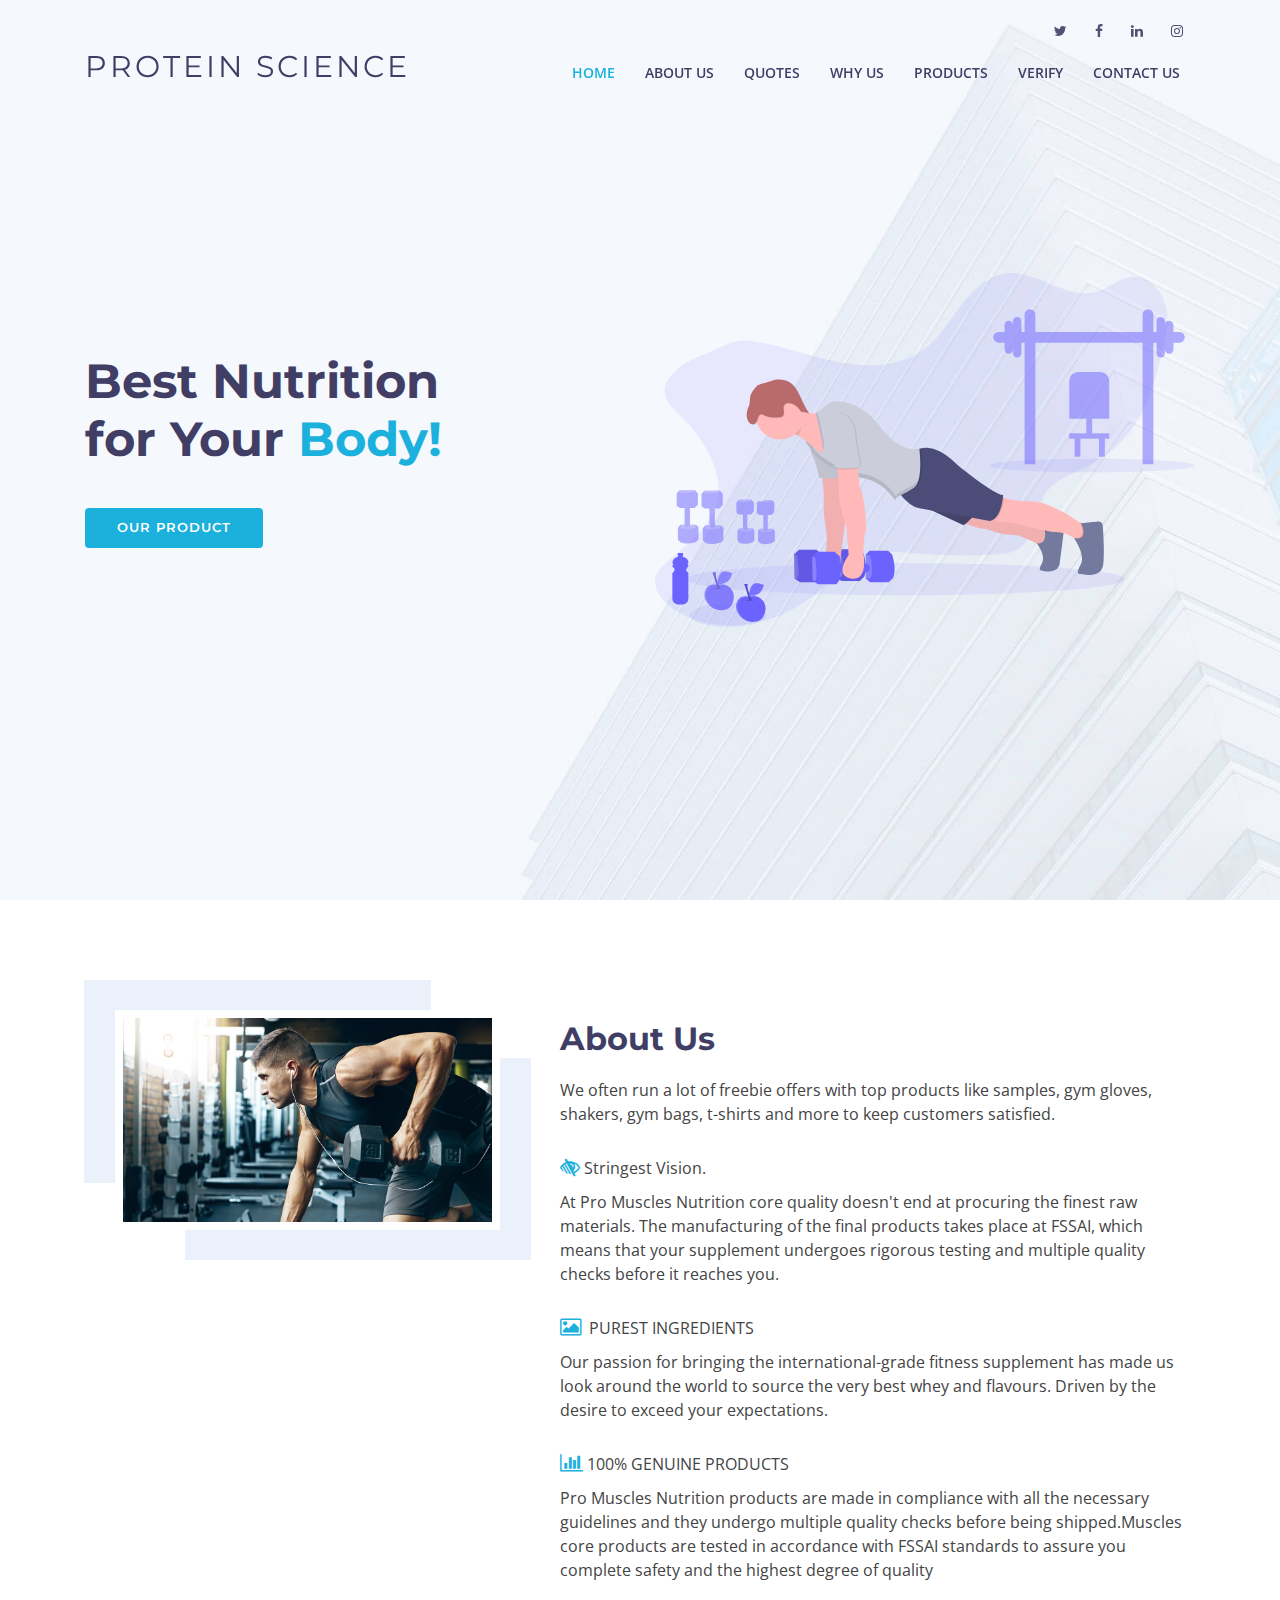
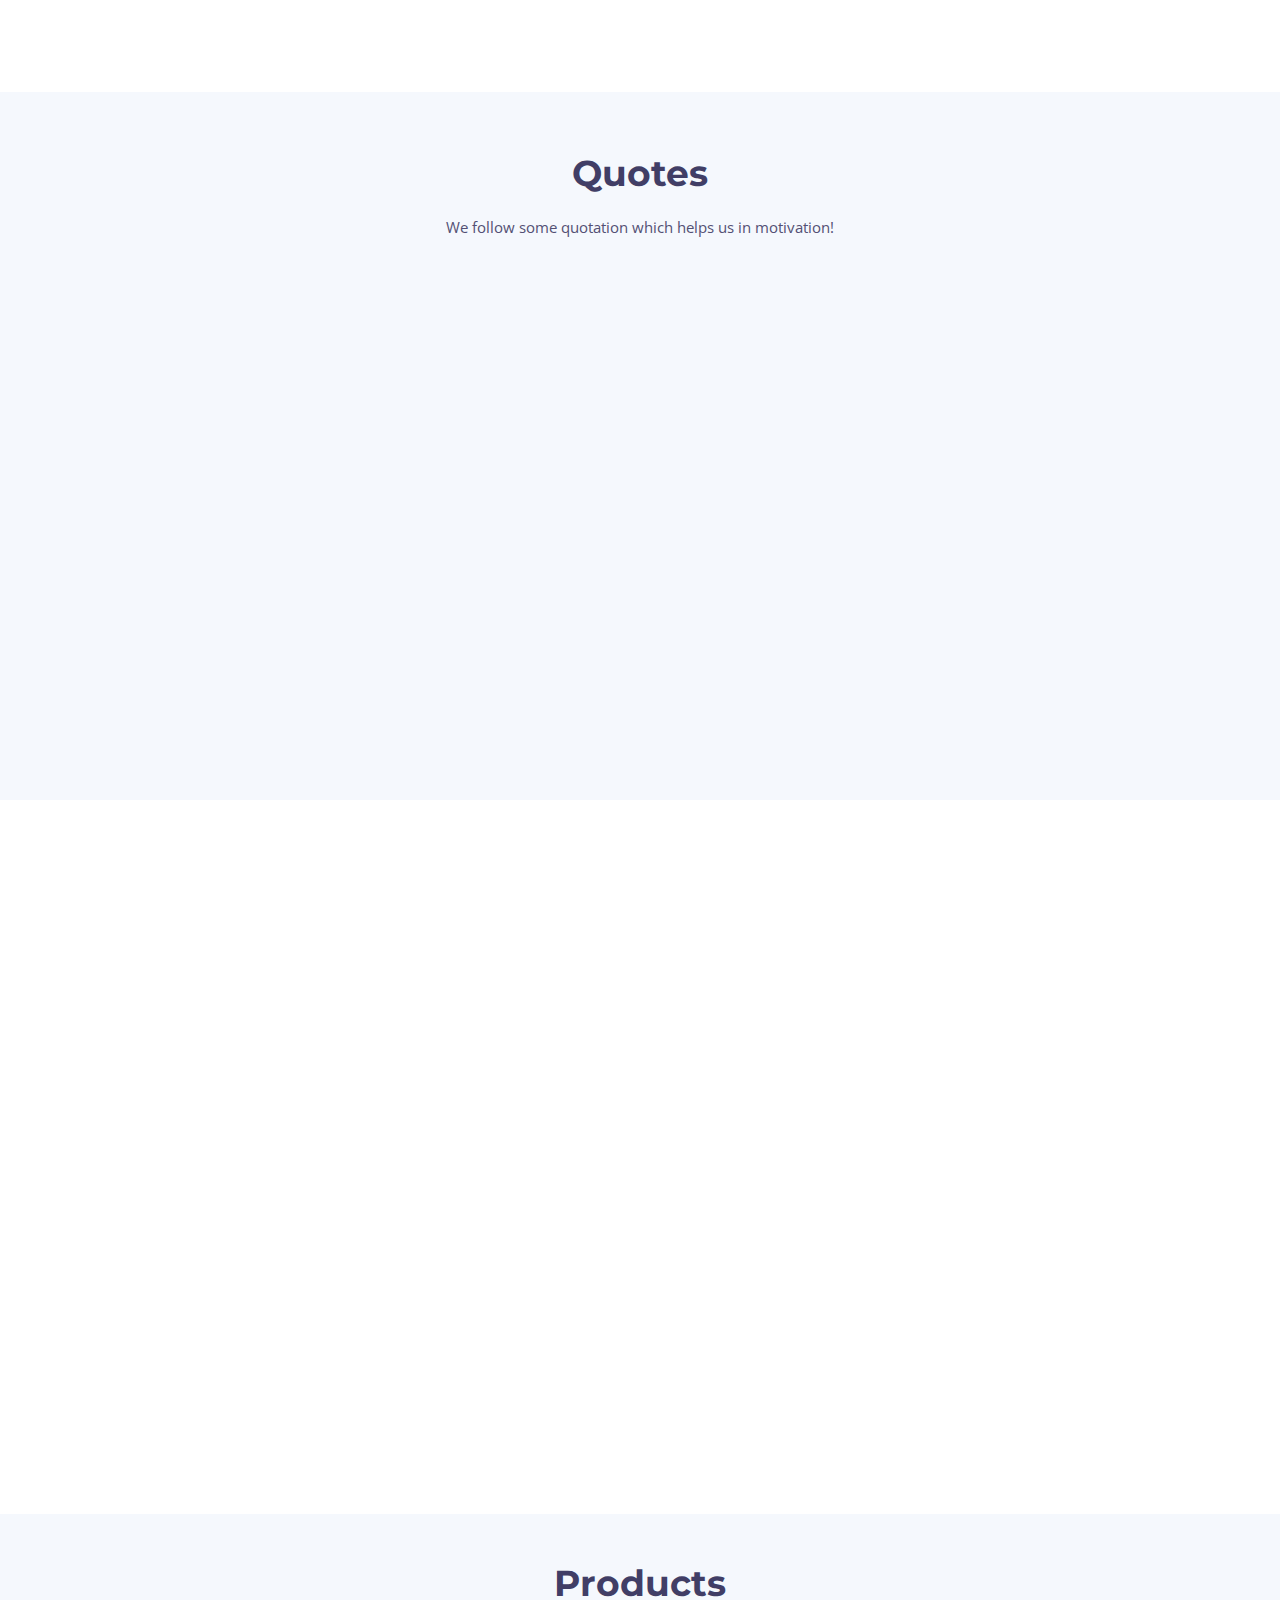
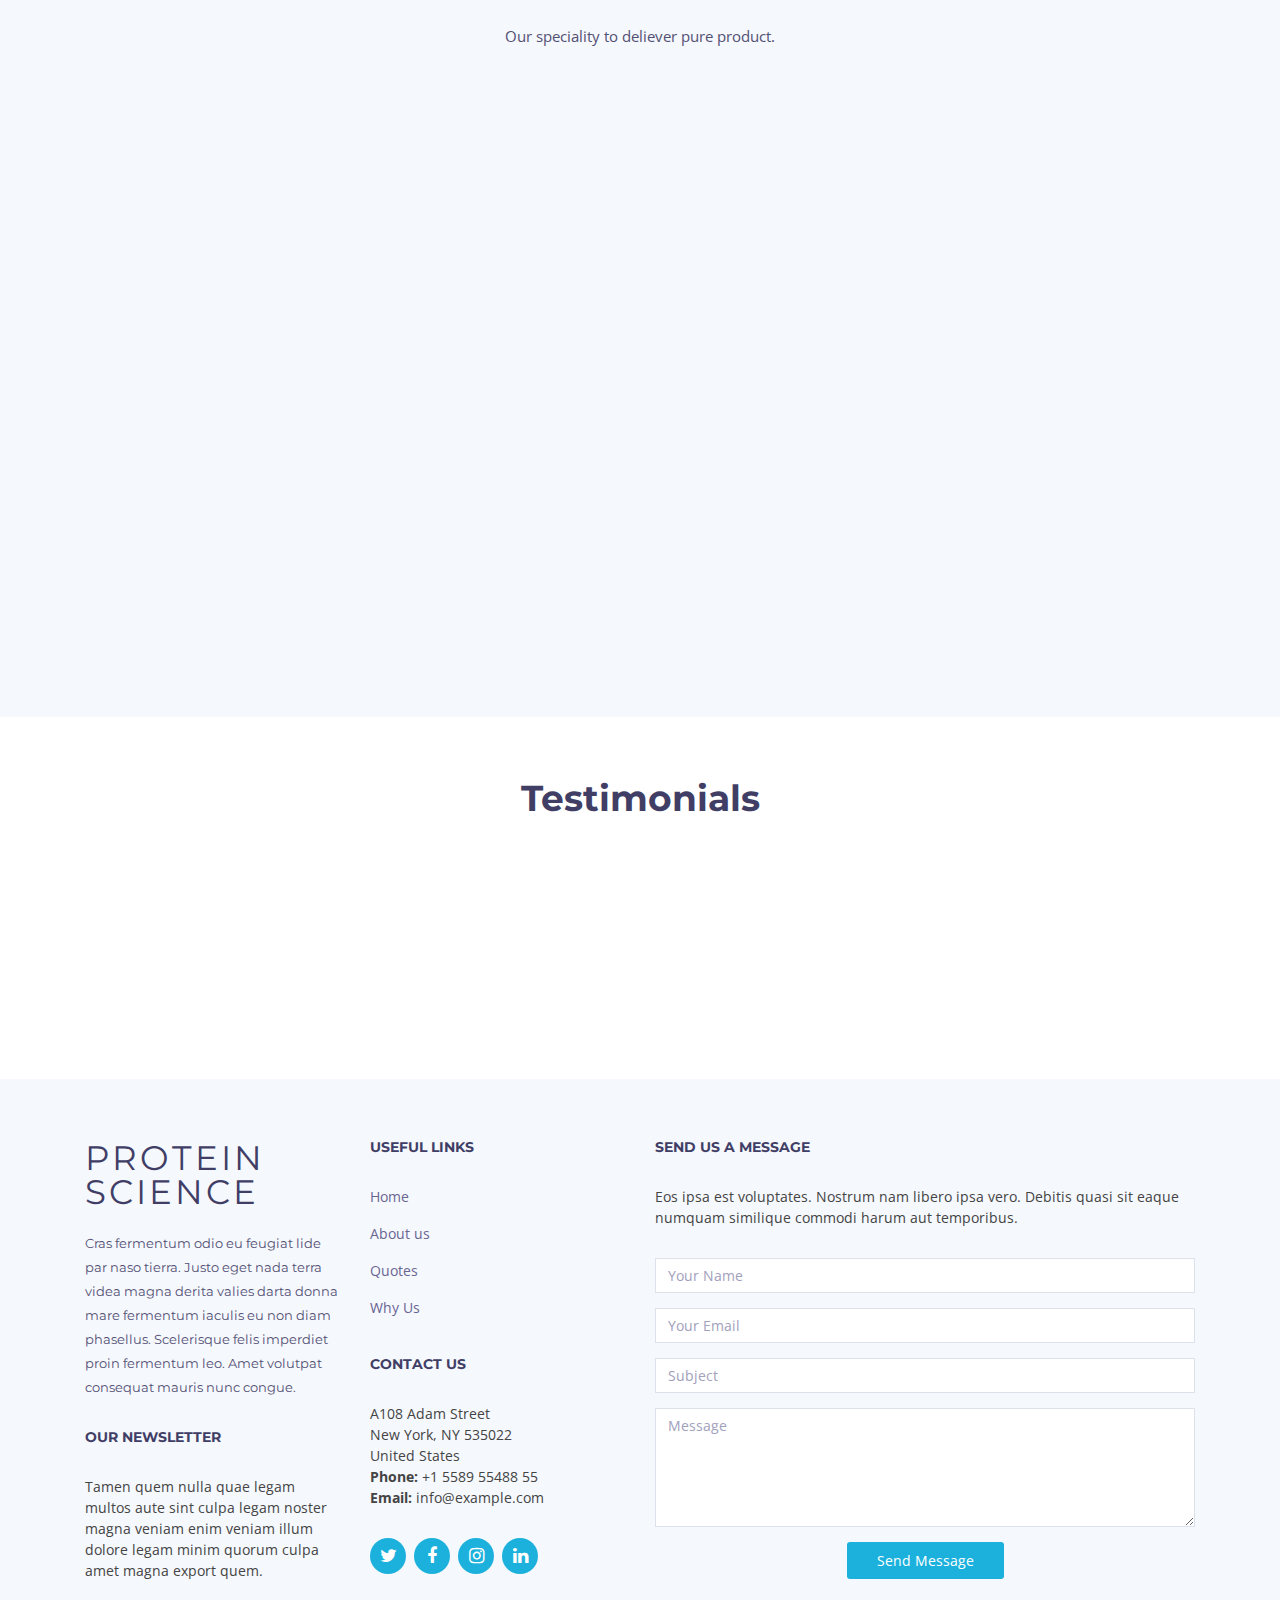
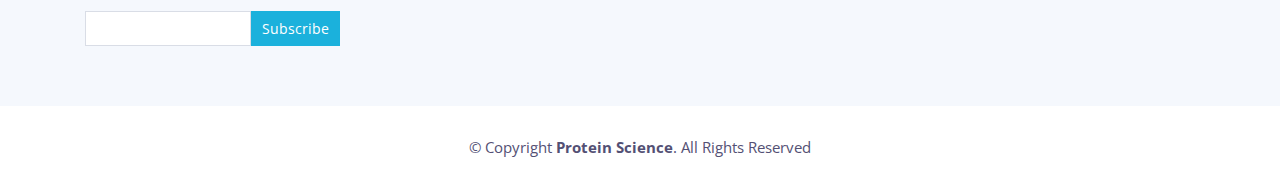
==== index.html @ a9985cfb "project ready" ====
<!DOCTYPE html>
<html lang="en">
<head>
  <meta charset="utf-8">
  <title>Protein Science</title>
  <meta content="width=device-width, initial-scale=1.0" name="viewport">
  <meta content="" name="keywords">
  <meta content="" name="description">

  <!-- Favicons -->
  <link href="img/favicon.png" rel="icon">
  <link href="img/apple-touch-icon.png" rel="apple-touch-icon">

  <!-- Google Fonts -->
  <link href="https://fonts.googleapis.com/css?family=Open+Sans:300,300i,400,400i,500,600,700,700i|Montserrat:300,400,500,600,700" rel="stylesheet">

  <!-- Bootstrap CSS File -->
  <link href="lib/bootstrap/css/bootstrap.min.css" rel="stylesheet">

  <!-- Libraries CSS Files -->
  <link href="lib/font-awesome/css/font-awesome.min.css" rel="stylesheet">
  <link href="lib/animate/animate.min.css" rel="stylesheet">
  <link href="lib/ionicons/css/ionicons.min.css" rel="stylesheet">
  <link href="lib/owlcarousel/assets/owl.carousel.min.css" rel="stylesheet">
  <link href="lib/lightbox/css/lightbox.min.css" rel="stylesheet">

  <!-- Main Stylesheet File -->
  <link href="css/style.css" rel="stylesheet">

  <!-- =======================================================
    Theme Name: Rapid
    Theme URL: https://bootstrapmade.com/rapid-multipurpose-bootstrap-business-template/
    Author: BootstrapMade.com
    License: https://bootstrapmade.com/license/
  ======================================================= -->
</head>

<body>
  <!--==========================
  Header
  ============================-->
  <header id="header">

    <div id="topbar">
      <div class="container">
        <div class="social-links">
          <a href="#" class="twitter"><i class="fa fa-twitter"></i></a>
          <a href="#" class="facebook"><i class="fa fa-facebook"></i></a>
          <a href="#" class="linkedin"><i class="fa fa-linkedin"></i></a>
          <a href="#" class="instagram"><i class="fa fa-instagram"></i></a>
        </div>
      </div>
    </div>

    <div class="container">

      <div class="logo float-left">
        <!-- Uncomment below if you prefer to use an image logo -->
        <h1 class="text-light"><a href="#intro" class="scrollto"><span>Protein Science</span></a></h1>
        <!-- <a href="#header" class="scrollto"><img src="img/logo.png" alt="" class="img-fluid"></a> -->
      </div>

      <nav class="main-nav float-right d-none d-lg-block">
        <ul>
          <li class="active"><a href="#intro">Home</a></li>
          <li><a href="#about">About Us</a></li>
          <li><a href="#services">Quotes</a></li>
		  <li><a href="#why-us">Why Us</a></li>
		  <li><a href="#products">Products</a></li>
		  <li><a href="/verify">Verify</a></li>
          <!-- <li><a href="#testimonials">Testimonials</a></li> -->
		  
     
          <li><a href="#footer">Contact Us</a></li>
        </ul>
      </nav><!-- .main-nav -->
      
    </div>
  </header><!-- #header -->

  <!--==========================
    Intro Section
  ============================-->
  <section id="intro" class="clearfix">
    <div class="container d-flex h-100">
      <div class="row justify-content-center align-self-center">
        <div class="col-md-6 intro-info order-md-first order-last">
          <h2>Best Nutrition<br>for Your <span>Body!</span></h2>
          <div>
            <a href="#about" class="btn-get-started scrollto">Our Product</a>
          </div>
        </div>
  
        <div class="col-md-6 intro-img order-md-last order-first">
          <img src="img/undraw_healthy_habit_bh5w.svg" alt="" class="img-fluid">
        </div>
      </div>

    </div>
  </section><!-- #intro -->

  <main id="main">

    <!--==========================
      About Us Section
    ============================-->
    <section id="about">

      <div class="container">
        <div class="row">

          <div class="col-lg-5 col-md-6">
            <div class="about-img">
              <img src="img/about-img.jpg" alt="">
            </div>
          </div>

          <div class="col-lg-7 col-md-6">
            <div class="about-content">
              <h2>About Us</h2>
              <!-- <h3>Odio sed id eos et laboriosam consequatur eos earum soluta.</h3> -->
              <p>We often run a lot of freebie offers with top products like samples, gym gloves, shakers, gym bags, t-shirts and more to keep customers satisfied.</p>
              
              <ul>
				<li><i class="fa fa-low-vision"></i>Stringest Vision.</li>
				<p>At Pro Muscles Nutrition core quality doesn't end at procuring the finest raw materials. The manufacturing of the final products takes place at FSSAI, which means that your supplement undergoes rigorous testing and multiple quality checks before it reaches you.</p>
				<li><i class="fa fa-photo"></i> PUREST INGREDIENTS</li>
				<p>Our passion for bringing the international-grade fitness supplement has made us look around the world to source the very best whey and flavours. Driven by the desire to exceed your expectations.</p>
				<li><i class="fa fa-bar-chart"></i>100% GENUINE PRODUCTS</li>
				<p>Pro Muscles Nutrition products are made in compliance with all the necessary guidelines and they undergo multiple quality checks before being shipped.Muscles core products are tested in accordance with FSSAI standards to assure you complete safety and the highest degree of quality</p>
              </ul>
            </div>
          </div>
        </div>
      </div>

    </section><!-- #about -->


    <!--==========================
      Services Section
    ============================-->
    <section id="services" class="section-bg">
      <div class="container">

        <header class="section-header">
          <h3>Quotes</h3>
          <p>We follow some quotation which helps us in motivation!</p>
        </header>

        <div class="row">

          <div class="col-md-6 col-lg-4 wow bounceInUp" data-wow-duration="1.4s">
            <div class="box">
              <div class="icon" style="background: #fceef3;"><i class="ion-ios-analytics-outline" style="color: #ff689b;"></i></div>
              <!-- <h4 class="title"><a href="">Lorem Ipsum</a></h4> -->
              <p class="description text-center" style="font-weight: bold;">YOU ONLY FAIL WHEN YOU STOP TRYING</p>
            </div>
          </div>
          <div class="col-md-6 col-lg-4 wow bounceInUp" data-wow-duration="1.4s">
            <div class="box">
              <div class="icon" style="background: #fff0da;"><i class="ion-ios-bookmarks-outline" style="color: #e98e06;"></i></div>
              <!-- <h4 class="title"><a href="">Dolor Sitema</a></h4> -->
              <p class="description text-center" style="font-weight: bold;">A CHAMPION IS SOMEONE WHO GETS UP WHEN THEY CANT</p>
            </div>
          </div>

          <div class="col-md-6 col-lg-4 wow bounceInUp" data-wow-delay="0.1s" data-wow-duration="1.4s">
            <div class="box">
              <div class="icon" style="background: #e6fdfc;"><i class="ion-ios-paper-outline" style="color: #3fcdc7;"></i></div>
              <!-- <h4 class="title"><a href="">Sed ut perspiciatis</a></h4> -->
              <p class="description text-center" style="font-weight: bold;">WHILE OTHERS GO HOME , YOU GO FOR HARDWORK</p>
            </div>
          </div>
          <div class="col-md-6 col-lg-4 wow bounceInUp" data-wow-delay="0.1s" data-wow-duration="1.4s">
            <div class="box">
              <div class="icon" style="background: #eafde7;"><i class="ion-ios-speedometer-outline" style="color:#41cf2e;"></i></div>
              <!-- <h4 class="title"><a href="">Magni Dolores</a></h4> -->
              <p class="description text-center" style="font-weight: bold;">WHAT HURTS TODAY MAKES YOU STRONGER TOMORROW</p>
            </div>
          </div>

          <div class="col-md-6 col-lg-4 wow bounceInUp" data-wow-delay="0.2s" data-wow-duration="1.4s">
            <div class="box">
              <div class="icon" style="background: #e1eeff;"><i class="ion-ios-world-outline" style="color: #2282ff;"></i></div>
              <!-- <h4 class="title"><a href="">Nemo Enim</a></h4> -->
              <p class="description text-center " style="font-weight: bold;">ONCE YOU SEE RESULTS . IT BECOMES AN ADDICTION</p>
            </div>
          </div>
          <div class="col-md-6 col-lg-4 wow bounceInUp" data-wow-delay="0.2s" data-wow-duration="1.4s">
            <div class="box">
              <div class="icon" style="background: #ecebff;"><i class="ion-ios-clock-outline" style="color: #8660fe;"></i></div>
              <!-- <h4 class="title"><a href="">Eiusmod Tempor</a></h4> -->
              <p class="description text-center" style="font-weight: bold;">RESPECT YOUR BODY IT’S THE ONLY ONE YOU GET</p>
            </div>
          </div>

        </div>

      </div>
    </section><!-- #services -->

    <!--==========================
      Why Us Section
    ============================-->
    <section id="why-us" class="wow fadeIn">
      <div class="container-fluid">
        
        <header class="section-header">
          <h3>Why choose us?</h3>
          <p>More than half of sports supplements sold in India are fake*. Such supplements dupe the consumer of his hard earned money and also pose a serious health threat. Since the counterfeits/fakes mostly look identical to the original pack, it is extremely difficult to tell them apart from the genuine supplement. </p>
        </header>

        <div class="row">

          <div class="col-lg-6">
            <div class="why-us-img">
              <img src="img/why-us.jpg" alt="" class="img-fluid">
            </div>
          </div>

          <div class="col-lg-6">
            <div class="why-us-content">
              

              <div class="features wow bounceInUp clearfix">
                <i class="fa fa-diamond" style="color: #f058dc;"></i>
                <h4>Build Muscles</h4>
                <p>If you are looking to build some serious muscle, whey protein and whey isolates are what you should choose.</p>
              </div>

              <div class="features wow bounceInUp clearfix">
                <i class="fa fa-object-group" style="color: #ffb774;"></i>
                <h4>Loose Weight</h4>
                <p>Try not to pick those that contain branched amino acids, as it is used more for bulking-up.</p>
              </div>
              
              <div class="features wow bounceInUp clearfix">
                <i class="fa fa-language" style="color: #589af1;"></i>
                <h4>Less Sugar</h4>
                <p>If you have diabetes or want to avoid sugar intake, the best protein supplement or powder for you would be one without added sugar.</p>
              </div>
              
            </div>

          </div>

        </div>

      </div>

 
    </section>

    <!--==========================
      Call To Action Section
    ============================-->
<!-- #call-to-action -->

    <!--==========================
      Features Section
    ============================-->
  <!-- #about -->

    <!--==========================
      Portfolio Section
    ============================-->
   
    <!--==========================
      Clients Section
    ============================-->
    <!-- #testimonials -->

    <!--==========================
      Team Section
    ============================-->
    <section id="products" class="section-bg py-5">
      <div class="container">
        <div class="section-header">
          <h3>Products</h3>
          <p>Our speciality to deliever pure product.</p>
        </div>

        <div class="row">

          <div class="col-lg-3 col-md-6 wow fadeInUp">
            <div class="member">
              <img src="img/2.jpg" class="img-fluid" alt="" style="height: 200px;">
              <div class="member-info">
                <div class="member-info-content">
                  <h4>Family White Blue</h4>
                  <span>Ultra Lean Gain</span>
                  
                </div>
              </div>
            </div>
          </div>

          <div class="col-lg-3 col-md-6 wow fadeInUp" data-wow-delay="0.1s">
			<div class="member">
				<img src="img/2.jpg" class="img-fluid" alt="" style="height: 200px;">
				<div class="member-info">
				  <div class="member-info-content">
					<h4>Family White Blue</h4>
					<span>Ultra Lean Gain</span>
					
				  </div>
				</div>
			  </div>
          </div>

          <div class="col-lg-3 col-md-6 wow fadeInUp" data-wow-delay="0.2s">
			<div class="member">
				<img src="img/2.jpg" class="img-fluid" alt="" style="height: 200px;">
				<div class="member-info">
				  <div class="member-info-content">
					<h4>Family White Blue</h4>
					<span>Ultra Lean Gain</span>
					
				  </div>
				</div>
			  </div>
          </div>

          <div class="col-lg-3 col-md-6 wow fadeInUp" data-wow-delay="0.3s">
			<div class="member">
				<img src="img/2.jpg" class="img-fluid" alt="" style="height: 200px;">
				<div class="member-info">
				  <div class="member-info-content">
					<h4>Family White Blue</h4>
					<span>Ultra Lean Gain</span>
					
				  </div>
				</div>
			  </div>
          </div>

		</div>
		
		<div class="row mt-3">

			<div class="col-lg-3 col-md-6 wow fadeInUp">
			  <div class="member">
				<img src="img/2.jpg" class="img-fluid" alt="" style="height: 200px;">
				<div class="member-info">
				  <div class="member-info-content">
					<h4>Family White Blue</h4>
					<span>Ultra Lean Gain</span>
					
				  </div>
				</div>
			  </div>
			</div>
  
			<div class="col-lg-3 col-md-6 wow fadeInUp" data-wow-delay="0.1s">
			  <div class="member">
				  <img src="img/2.jpg" class="img-fluid" alt="" style="height: 200px;">
				  <div class="member-info">
					<div class="member-info-content">
					  <h4>Family White Blue</h4>
					  <span>Ultra Lean Gain</span>
					  
					</div>
				  </div>
				</div>
			</div>
  
			<div class="col-lg-3 col-md-6 wow fadeInUp" data-wow-delay="0.2s">
			  <div class="member">
				  <img src="img/2.jpg" class="img-fluid" alt="" style="height: 200px;">
				  <div class="member-info">
					<div class="member-info-content">
					  <h4>Family White Blue</h4>
					  <span>Ultra Lean Gain</span>
					  
					</div>
				  </div>
				</div>
			</div>
  
			<div class="col-lg-3 col-md-6 wow fadeInUp" data-wow-delay="0.3s">
			  <div class="member">
				  <img src="img/2.jpg" class="img-fluid" alt="" style="height: 200px;">
				  <div class="member-info">
					<div class="member-info-content">
					  <h4>Family White Blue</h4>
					  <span>Ultra Lean Gain</span>
					  
					</div>
				  </div>
				</div>
			</div>
  
		  </div>

      </div>
	</section><!-- #team -->
	


	<section id="testimonials">
		<div class="container">
  
		  <header class="section-header">
			<h3>Testimonials</h3>
		  </header>
  
		  <div class="row justify-content-center">
			<div class="col-lg-8">
  
			  <div class="owl-carousel testimonials-carousel wow fadeInUp">
	  
				<div class="testimonial-item">
				  <img src="img/download.jpeg" class="testimonial-img" alt="">
				  <h3>Vinay Kumar</h3>
				  <!-- <h4>Ceo &amp; Founder</h4> -->
				  <p>
					
					  Thank You! Pro Muscle Nutrition has really helped me. I will refer everyone I know.
				  
				  </p>
				</div>
	  
				<div class="testimonial-item">
				  <img src="img/download.jpeg" class="testimonial-img" alt="">
				  <h3>Anuj Chauhan</h3>
				  <!-- <h4>Designer</h4> -->
				  <p>
					
					  "The product was excellent. Needless to say we are extremely satisfied with the results. Best. Product. Ever!"
				  
				  </p>
				</div>
	  
				<div class="testimonial-item">
				  <img src="img/download.jpeg" class="testimonial-img" alt="">
				  <h3>Deepak Pathak</h3>
				  <!-- <h4>Store Owner</h4> -->
				  <p>
					
					  "I am so pleased with this product. Pro Muscle Nutrition should be nominated for product of the year. Pro Muscle Nutrition did exactly what you said it does."
				  
				  </p>
				</div>
	  
				<div class="testimonial-item">
				  <img src="img/download.jpeg" class="testimonial-img" alt="">
				  <h3>Faizal</h3>
				  <!-- <h4>Freelancer</h4> -->
				  <p>
					
					  Thank You! Pro Muscle Nutrition has really helped me. I will refer everyone I know.
				  
				  </p>
				</div>
  
			  </div>
  
			</div>
		  </div>
  
  
		</div>
	  </section>

    <!--==========================
      Clients Section
    ============================-->
    <!-- <section id="clients" class="wow fadeInUp">
      <div class="container">

        <header class="section-header">
          <h3>Our Clients</h3>
        </header>

        <div class="owl-carousel clients-carousel">
          <img src="img/clients/client-1.png" alt="">
          <img src="img/clients/client-2.png" alt="">
          <img src="img/clients/client-3.png" alt="">
          <img src="img/clients/client-4.png" alt="">
          <img src="img/clients/client-5.png" alt="">
          <img src="img/clients/client-6.png" alt="">
          <img src="img/clients/client-7.png" alt="">
          <img src="img/clients/client-8.png" alt="">
        </div>

      </div>
    </section> -->


    <!--==========================
      Pricing Section
    ============================-->
  
    <!--==========================
      Frequently Asked Questions Section
    ============================-->
    <!-- <section id="faq">
      <div class="container">
        <header class="section-header">
          <h3>Frequently Asked Questions</h3>
          <p>Sed ut perspiciatis unde omnis iste natus error sit voluptatem accusantium doloremque</p>
        </header>

        <ul id="faq-list" class="wow fadeInUp">
          <li>
            <a data-toggle="collapse" class="collapsed" href="#faq1">Non consectetur a erat nam at lectus urna duis? <i class="ion-android-remove"></i></a>
            <div id="faq1" class="collapse" data-parent="#faq-list">
              <p>
                Feugiat pretium nibh ipsum consequat. Tempus iaculis urna id volutpat lacus laoreet non curabitur gravida. Venenatis lectus magna fringilla urna porttitor rhoncus dolor purus non.
              </p>
            </div>
          </li>

          <li>
            <a data-toggle="collapse" href="#faq2" class="collapsed">Feugiat scelerisque varius morbi enim nunc faucibus a pellentesque? <i class="ion-android-remove"></i></a>
            <div id="faq2" class="collapse" data-parent="#faq-list">
              <p>
                Dolor sit amet consectetur adipiscing elit pellentesque habitant morbi. Id interdum velit laoreet id donec ultrices. Fringilla phasellus faucibus scelerisque eleifend donec pretium. Est pellentesque elit ullamcorper dignissim. Mauris ultrices eros in cursus turpis massa tincidunt dui.
              </p>
            </div>
          </li>

          <li>
            <a data-toggle="collapse" href="#faq3" class="collapsed">Dolor sit amet consectetur adipiscing elit pellentesque habitant morbi? <i class="ion-android-remove"></i></a>
            <div id="faq3" class="collapse" data-parent="#faq-list">
              <p>
                Eleifend mi in nulla posuere sollicitudin aliquam ultrices sagittis orci. Faucibus pulvinar elementum integer enim. Sem nulla pharetra diam sit amet nisl suscipit. Rutrum tellus pellentesque eu tincidunt. Lectus urna duis convallis convallis tellus. Urna molestie at elementum eu facilisis sed odio morbi quis
              </p>
            </div>
          </li>

          <li>
            <a data-toggle="collapse" href="#faq4" class="collapsed">Ac odio tempor orci dapibus. Aliquam eleifend mi in nulla? <i class="ion-android-remove"></i></a>
            <div id="faq4" class="collapse" data-parent="#faq-list">
              <p>
                Dolor sit amet consectetur adipiscing elit pellentesque habitant morbi. Id interdum velit laoreet id donec ultrices. Fringilla phasellus faucibus scelerisque eleifend donec pretium. Est pellentesque elit ullamcorper dignissim. Mauris ultrices eros in cursus turpis massa tincidunt dui.
              </p>
            </div>
          </li>

          <li>
            <a data-toggle="collapse" href="#faq5" class="collapsed">Tempus quam pellentesque nec nam aliquam sem et tortor consequat? <i class="ion-android-remove"></i></a>
            <div id="faq5" class="collapse" data-parent="#faq-list">
              <p>
                Molestie a iaculis at erat pellentesque adipiscing commodo. Dignissim suspendisse in est ante in. Nunc vel risus commodo viverra maecenas accumsan. Sit amet nisl suscipit adipiscing bibendum est. Purus gravida quis blandit turpis cursus in
              </p>
            </div>
          </li>

          <li>
            <a data-toggle="collapse" href="#faq6" class="collapsed">Tortor vitae purus faucibus ornare. Varius vel pharetra vel turpis nunc eget lorem dolor? <i class="ion-android-remove"></i></a>
            <div id="faq6" class="collapse" data-parent="#faq-list">
              <p>
                Laoreet sit amet cursus sit amet dictum sit amet justo. Mauris vitae ultricies leo integer malesuada nunc vel. Tincidunt eget nullam non nisi est sit amet. Turpis nunc eget lorem dolor sed. Ut venenatis tellus in metus vulputate eu scelerisque. Pellentesque diam volutpat commodo sed egestas egestas fringilla phasellus faucibus. Nibh tellus molestie nunc non blandit massa enim nec.
              </p>
            </div>
          </li>

        </ul>

      </div>
    </section> -->

  </main>

  <!--==========================
    Footer
  ============================-->
  <footer id="footer" class="section-bg">
    <div class="footer-top">
      <div class="container">

        <div class="row">

          <div class="col-lg-6">

            <div class="row">

                <div class="col-sm-6">

                  <div class="footer-info">
                    <h3>Protein Science</h3>
                    <p>Cras fermentum odio eu feugiat lide par naso tierra. Justo eget nada terra videa magna derita valies darta donna mare fermentum iaculis eu non diam phasellus. Scelerisque felis imperdiet proin fermentum leo. Amet volutpat consequat mauris nunc congue.</p>
                  </div>

                  <div class="footer-newsletter">
                    <h4>Our Newsletter</h4>
                    <p>Tamen quem nulla quae legam multos aute sint culpa legam noster magna veniam enim veniam illum dolore legam minim quorum culpa amet magna export quem.</p>
                    <form action="" method="post">
                      <input type="email" name="email"><input type="submit"  value="Subscribe">
                    </form>
                  </div>

                </div>

                <div class="col-sm-6">
                  <div class="footer-links">
                    <h4>Useful Links</h4>
                    <ul>
                      <li><a href="#intro">Home</a></li>
                      <li><a href="#about">About us</a></li>
                      <li><a href="#quotes">Quotes</a></li>
                      <li><a href="#why-us">Why Us</a></li>
                      <!-- <li><a href="#">Privacy policy</a></li> -->
                    </ul>
                  </div>

                  <div class="footer-links">
                    <h4>Contact Us</h4>
                    <p>
                      A108 Adam Street <br>
                      New York, NY 535022<br>
                      United States <br>
                      <strong>Phone:</strong> +1 5589 55488 55<br>
                      <strong>Email:</strong> info@example.com<br>
                    </p>
                  </div>

                  <div class="social-links">
                    <a href="#" class="twitter"><i class="fa fa-twitter"></i></a>
                    <a href="#" class="facebook"><i class="fa fa-facebook"></i></a>
                    <a href="#" class="instagram"><i class="fa fa-instagram"></i></a>
                    <a href="#" class="linkedin"><i class="fa fa-linkedin"></i></a>
                  </div>

                </div>

            </div>

          </div>

          <div class="col-lg-6">

            <div class="form">
              
              <h4>Send us a message</h4>
              <p>Eos ipsa est voluptates. Nostrum nam libero ipsa vero. Debitis quasi sit eaque numquam similique commodi harum aut temporibus.</p>
              <form action="" method="post" role="form" class="contactForm">
                <div class="form-group">
                  <input type="text" name="name" class="form-control" id="name" placeholder="Your Name" data-rule="minlen:4" data-msg="Please enter at least 4 chars" />
                  <div class="validation"></div>
                </div>
                <div class="form-group">
                  <input type="email" class="form-control" name="email" id="email" placeholder="Your Email" data-rule="email" data-msg="Please enter a valid email" />
                  <div class="validation"></div>
                </div>
                <div class="form-group">
                  <input type="text" class="form-control" name="subject" id="subject" placeholder="Subject" data-rule="minlen:4" data-msg="Please enter at least 8 chars of subject" />
                  <div class="validation"></div>
                </div>
                <div class="form-group">
                  <textarea class="form-control" name="message" rows="5" data-rule="required" data-msg="Please write something for us" placeholder="Message"></textarea>
                  <div class="validation"></div>
                </div>

                <div id="sendmessage">Your message has been sent. Thank you!</div>
                <div id="errormessage"></div>

                <div class="text-center"><button type="submit" title="Send Message">Send Message</button></div>
              </form>
            </div>

          </div>

          

        </div>

      </div>
    </div>

    <div class="container">
      <div class="copyright">
        &copy; Copyright <strong>Protein Science</strong>. All Rights Reserved
      </div>
      <div class="credits">
        <!--
          All the links in the footer should remain intact.
          You can delete the links only if you purchased the pro version.
          Licensing information: https://bootstrapmade.com/license/
          Purchase the pro version with working PHP/AJAX contact form: https://bootstrapmade.com/buy/?theme=Rapid
        -->
        <!-- Designed by <a href="https://bootstrapmade.com/">BootstrapMade</a> -->
      </div>
    </div>
  </footer><!-- #footer -->

  <a href="#" class="back-to-top"><i class="fa fa-chevron-up"></i></a>
  <!-- Uncomment below i you want to use a preloader -->
  <!-- <div id="preloader"></div> -->

  <!-- JavaScript Libraries -->
  <script src="lib/jquery/jquery.min.js"></script>
  <script src="lib/jquery/jquery-migrate.min.js"></script>
  <script src="lib/bootstrap/js/bootstrap.bundle.min.js"></script>
  <script src="lib/easing/easing.min.js"></script>
  <script src="lib/mobile-nav/mobile-nav.js"></script>
  <script src="lib/wow/wow.min.js"></script>
  <script src="lib/waypoints/waypoints.min.js"></script>
  <script src="lib/counterup/counterup.min.js"></script>
  <script src="lib/owlcarousel/owl.carousel.min.js"></script>
  <script src="lib/isotope/isotope.pkgd.min.js"></script>
  <script src="lib/lightbox/js/lightbox.min.js"></script>
  <!-- Contact Form JavaScript File -->
  <script src="contactform/contactform.js"></script>

  <!-- Template Main Javascript File -->
  <script src="js/main.js"></script>

</body>
</html>
---- css/style.css ----
/*
  Theme Name: Rapid
  Theme URL: https://bootstrapmade.com/rapid-multipurpose-bootstrap-business-template/
  Author: BootstrapMade.com
  License: https://bootstrapmade.com/license/
*/

/*--------------------------------------------------------------
# General
--------------------------------------------------------------*/

body {
  background: #fff;
  color: #444;
  font-family: "Open Sans", sans-serif;
}

a {
  color: #1bb1dc;
  transition: 0.5s;
}

a:hover,
a:active,
a:focus {
  color: #0a98c0;
  outline: none;
  text-decoration: none;
}

p {
  padding: 0;
  margin: 0 0 30px 0;
}

h1,
h2,
h3,
h4,
h5,
h6 {
  font-family: "Montserrat", sans-serif;
  font-weight: 400;
  margin: 0 0 20px 0;
  padding: 0;
}

/* Back to top button */

.back-to-top {
  position: fixed;
  display: none;
  background: #1bb1dc;
  color: #fff;
  width: 44px;
  height: 44px;
  text-align: center;
  line-height: 1;
  font-size: 16px;
  border-radius: 50%;
  right: 15px;
  bottom: 15px;
  transition: background 0.5s;
  z-index: 11;
}

.back-to-top i {
  padding-top: 12px;
  color: #fff;
}

/* Prelaoder */

#preloader {
  position: fixed;
  top: 0;
  left: 0;
  right: 0;
  bottom: 0;
  z-index: 9999;
  overflow: hidden;
  background: #fff;
}

#preloader:before {
  content: "";
  position: fixed;
  top: calc(50% - 30px);
  left: calc(50% - 30px);
  border: 6px solid #f2f2f2;
  border-top: 6px solid #1bb1dc;
  border-radius: 50%;
  width: 60px;
  height: 60px;
  -webkit-animation: animate-preloader 1s linear infinite;
  animation: animate-preloader 1s linear infinite;
}

@-webkit-keyframes animate-preloader {
  0% {
    -webkit-transform: rotate(0deg);
    transform: rotate(0deg);
  }

  100% {
    -webkit-transform: rotate(360deg);
    transform: rotate(360deg);
  }
}

@keyframes animate-preloader {
  0% {
    -webkit-transform: rotate(0deg);
    transform: rotate(0deg);
  }

  100% {
    -webkit-transform: rotate(360deg);
    transform: rotate(360deg);
  }
}

/*--------------------------------------------------------------
# Top Bar
--------------------------------------------------------------*/

#topbar {
  padding: 0 0 10px 0;
  font-size: 14px;
  transition: all 0.5s;
}

#topbar .social-links {
  text-align: right;
}

#topbar .social-links a {
  color: #535074;
  padding: 4px 12px;
  display: inline-block;
  line-height: 1px;
}

#topbar .social-links a:hover {
  color: #1bb1dc;
}

#topbar .social-links a:first-child {
  border-left: 0;
}

/*--------------------------------------------------------------
# Header
--------------------------------------------------------------*/

#header {
  height: 110px;
  transition: all 0.5s;
  z-index: 997;
  transition: all 0.5s;
  padding: 20px 0;
  position: fixed;
  left: 0;
  top: 0;
  right: 0;
  transition: all 0.5s;
  z-index: 997;
}

#header.header-scrolled,
#header.header-pages {
  height: 70px;
  padding: 15px 0;
  background-color: #fff;
  box-shadow: 0px 0px 30px rgba(127, 137, 161, 0.3);
}

#header.header-scrolled #topbar,
#header.header-pages #topbar {
  display: none;
}

#header .logo h1 {
  font-size: 30px;
  margin: 0;
  padding: 0;
  line-height: 1;
  font-weight: 400;
  letter-spacing: 3px;
  text-transform: uppercase;
}

#header .logo h1 a,
#header .logo h1 a:hover {
  color: #413e66;
  text-decoration: none;
}

#header .logo img {
  padding: 0;
  margin: 7px 0;
  max-height: 26px;
}

.main-pages {
  margin-top: 60px;
}

/*--------------------------------------------------------------
# Intro Section
--------------------------------------------------------------*/

#intro {
  width: 100%;
  height: 100vh;
  position: relative;
  background: #f5f8fd url("../img/intro-bg.jpg") center top no-repeat;
  background-size: cover;
}

#intro .intro-info h2 {
  color: #413e66;
  margin-bottom: 40px;
  font-size: 48px;
  font-weight: 700;
}

#intro .intro-info h2 span {
  color: #1bb1dc;
}

#intro .intro-info .btn-get-started,
#intro .intro-info .btn-services {
  font-family: "Montserrat", sans-serif;
  font-size: 13px;
  font-weight: 600;
  text-transform: uppercase;
  letter-spacing: 1px;
  display: inline-block;
  padding: 10px 32px;
  border-radius: 4px;
  transition: 0.5s;
  color: #fff;
  background: #1bb1dc;
  color: #fff;
}

#intro .intro-info .btn-get-started:hover,
#intro .intro-info .btn-services:hover {
  background: #0a98c0;
}

/*--------------------------------------------------------------
# Navigation Menu
--------------------------------------------------------------*/

/* Desktop Navigation */

.main-nav {
  /* Drop Down */
  /* Deep Drop Down */
}

.main-nav,
.main-nav * {
  margin: 0;
  padding: 0;
  list-style: none;
}

.main-nav > ul > li {
  position: relative;
  white-space: nowrap;
  float: left;
}

.main-nav a {
  display: block;
  position: relative;
  color: #413e66;
  padding: 10px 15px;
  transition: 0.3s;
  font-size: 14px;
  font-family: "Open Sans", sans-serif;
  text-transform: uppercase;
  font-weight: 600;
}

.main-nav a:hover,
.main-nav .active > a,
.main-nav li:hover > a {
  color: #1bb1dc;
  text-decoration: none;
}

.main-nav .drop-down ul {
  display: block;
  position: absolute;
  left: 0;
  top: calc(100% - 30px);
  z-index: 99;
  opacity: 0;
  visibility: hidden;
  padding: 10px 0;
  background: #fff;
  box-shadow: 0px 0px 30px rgba(127, 137, 161, 0.25);
  transition: ease all 0.3s;
}

.main-nav .drop-down:hover > ul {
  opacity: 1;
  top: 100%;
  visibility: visible;
}

.main-nav .drop-down li {
  min-width: 180px;
  position: relative;
}

.main-nav .drop-down ul a {
  padding: 10px 20px;
  font-size: 14px;
  font-weight: 500;
  text-transform: none;
  color: #065e77;
}

.main-nav .drop-down ul a:hover,
.main-nav .drop-down ul .active > a,
.main-nav .drop-down ul li:hover > a {
  color: #1bb1dc;
}

.main-nav .drop-down > a:after {
  content: "\f107";
  font-family: FontAwesome;
  padding-left: 10px;
}

.main-nav .drop-down .drop-down ul {
  top: 0;
  left: calc(100% - 30px);
}

.main-nav .drop-down .drop-down:hover > ul {
  opacity: 1;
  top: 0;
  left: 100%;
}

.main-nav .drop-down .drop-down > a {
  padding-right: 35px;
}

.main-nav .drop-down .drop-down > a:after {
  content: "\f105";
  position: absolute;
  right: 15px;
}

/* Mobile Navigation */

.mobile-nav {
  position: fixed;
  top: 0;
  bottom: 0;
  z-index: 9999;
  overflow-y: auto;
  left: -260px;
  width: 260px;
  padding-top: 18px;
  background: rgba(40, 38, 70, 0.8);
  transition: 0.4s;
}

.mobile-nav * {
  margin: 0;
  padding: 0;
  list-style: none;
}

.mobile-nav a {
  display: block;
  position: relative;
  color: #fff;
  padding: 10px 20px;
  font-weight: 500;
}

.mobile-nav a:hover,
.mobile-nav .active > a,
.mobile-nav li:hover > a {
  color: #8dc2fa;
  text-decoration: none;
}

.mobile-nav .drop-down > a:after {
  content: "\f078";
  font-family: FontAwesome;
  padding-left: 10px;
  position: absolute;
  right: 15px;
}

.mobile-nav .active.drop-down > a:after {
  content: "\f077";
}

.mobile-nav .drop-down > a {
  padding-right: 35px;
}

.mobile-nav .drop-down ul {
  display: none;
  overflow: hidden;
}

.mobile-nav .drop-down li {
  padding-left: 20px;
}

.mobile-nav-toggle {
  position: fixed;
  right: 0;
  top: 0;
  z-index: 9998;
  border: 0;
  background: none;
  font-size: 24px;
  transition: all 0.4s;
  outline: none !important;
  line-height: 1;
  cursor: pointer;
  text-align: right;
}

.mobile-nav-toggle i {
  margin: 18px 18px 0 0;
  color: #065e77;
}

.mobile-nav-overly {
  width: 100%;
  height: 100%;
  z-index: 9997;
  top: 0;
  left: 0;
  position: fixed;
  background: rgba(40, 38, 70, 0.8);
  overflow: hidden;
  display: none;
}

.mobile-nav-active {
  overflow: hidden;
}

.mobile-nav-active .mobile-nav {
  left: 0;
}

.mobile-nav-active .mobile-nav-toggle i {
  color: #fff;
}

/*--------------------------------------------------------------
# Sections
--------------------------------------------------------------*/

/* Sections Header
--------------------------------*/

.section-header h3 {
  font-size: 36px;
  color: #413e66;
  text-align: center;
  font-weight: 700;
  position: relative;
  font-family: "Montserrat", sans-serif;
}

.section-header p {
  text-align: center;
  margin: auto;
  font-size: 15px;
  padding-bottom: 60px;
  color: #535074;
  width: 50%;
}

/* Section with background
--------------------------------*/

.section-bg {
  background: #f5f8fd;
}

/* About Us Section
--------------------------------*/

#about {
  padding: 80px 0;
}

#about .about-content {
  padding-top: 40px;
}

#about .about-content h2 {
  color: #413e66;
  font-family: "Montserrat", sans-serif;
  font-weight: 700;
}

#about .about-content h3 {
  color: #696592;
  font-weight: 400;
  font-size: 22px;
  font-style: italic;
}

#about .about-content ul {
  list-style: none;
  padding: 0;
}

#about .about-content ul li {
  padding-bottom: 10px;
}

#about .about-content ul li i {
  font-size: 20px;
  padding-right: 4px;
  color: #1bb1dc;
}

#about .about-img {
  position: relative;
  margin: 30px 30px 30px 30px;
}

#about .about-img img {
  width: 100%;
  border: 8px solid #fff;
  transition: .5s;
}

#about .about-img img:hover {
  width: 100%;
  -webkit-transform: scale(1.03);
  transform: scale(1.03);
}

#about .about-img::before {
  position: absolute;
  left: -31px;
  top: -30px;
  width: 90%;
  height: 92%;
  z-index: -1;
  content: '';
  background-color: #ebf1fa;
  transition: .5s;
}

#about .about-img::after {
  position: absolute;
  right: -31px;
  bottom: -30px;
  width: 90%;
  height: 92%;
  z-index: -1;
  content: '';
  background-color: #ebf1fa;
  transition: .5s;
}

/* Services Section
--------------------------------*/

#services {
  padding: 60px 0 40px 0;
}

#services .box {
  padding: 30px;
  position: relative;
  overflow: hidden;
  border-radius: 10px;
  margin: 0 10px 40px 10px;
  background: #fff;
  box-shadow: 0 10px 29px 0 rgba(68, 88, 144, 0.1);
  transition: all 0.3s ease-in-out;
  text-align: center;
}

#services .box:hover {
  -webkit-transform: scale(1.1);
  transform: scale(1.1);
}

#services .icon {
  margin: 0 auto 15px auto;
  padding-top: 12px;
  display: inline-block;
  text-align: center;
  border-radius: 50%;
  width: 60px;
  height: 60px;
}

#services .icon i {
  font-size: 36px;
  line-height: 1;
}

#services .title {
  font-weight: 700;
  margin-bottom: 15px;
  font-size: 18px;
}

#services .title a {
  color: #111;
}

#services .box:hover .title a {
  color: #1bb1dc;
}

#services .description {
  font-size: 14px;
  line-height: 28px;
  margin-bottom: 0;
  text-align: left;
}

/* Why Us Section
--------------------------------*/

#why-us {
  padding: 60px 0;
}

#why-us .why-us-content .features {
  margin: 0 0 15px 0;
  padding: 0;
  transition: 0.3s ease-in-out;
}

#why-us .why-us-content .features i {
  font-size: 36px;
  float: left;
}

#why-us .why-us-content .features h4 {
  font-size: 24px;
  font-weight: 600;
  margin-left: 56px;
  color: #413e66;
  margin-bottom: 5px;
}

#why-us .why-us-content .features p {
  font-size: 16px;
  margin-left: 56px;
  color: #555186;
}

#why-us .counters {
  padding-top: 40px;
}

#why-us .counters span {
  font-family: "Montserrat", sans-serif;
  font-weight: bold;
  font-size: 48px;
  display: block;
  color: #555186;
}

#why-us .counters p {
  padding: 0;
  margin: 0 0 20px 0;
  font-family: "Montserrat", sans-serif;
  font-size: 14px;
  color: #8a87b6;
}

/* Call To Action Section
--------------------------------*/

#call-to-action {
  background: #2d2b46;
  background-size: cover;
  padding: 40px 0;
}

#call-to-action .cta-title {
  color: #fff;
  font-size: 28px;
  font-weight: 700;
}

#call-to-action .cta-text {
  color: #fff;
}

#call-to-action .cta-btn {
  font-family: "Montserrat", sans-serif;
  font-weight: 700;
  font-size: 16px;
  letter-spacing: 1px;
  display: inline-block;
  padding: 8px 26px;
  border-radius: 3px;
  transition: 0.5s;
  margin: 10px;
  border: 3px solid #fff;
  color: #fff;
}

#call-to-action .cta-btn:hover {
  background: #1bb1dc;
  border: 3px solid #1bb1dc;
}

/* Features Section
--------------------------------*/

#features {
  padding: 80px 0;
}

#features h4 {
  font-weight: 600;
  font-size: 24px;
}

/* Portfolio Section
--------------------------------*/

#portfolio {
  padding: 60px 0;
}

#portfolio #portfolio-flters {
  padding: 0;
  margin: 5px 0 35px 0;
  list-style: none;
  text-align: center;
}

#portfolio #portfolio-flters li {
  cursor: pointer;
  margin: 15px 15px 15px 0;
  display: inline-block;
  padding: 6px 10px;
  font-size: 16px;
  line-height: 20px;
  color: #413e66;
  margin-bottom: 5px;
  transition: all 0.3s ease-in-out;
}

#portfolio #portfolio-flters li:hover,
#portfolio #portfolio-flters li.filter-active {
  color: #1bb1dc;
}

#portfolio #portfolio-flters li:last-child {
  margin-right: 0;
}

#portfolio .portfolio-item {
  position: relative;
  overflow: hidden;
  margin-bottom: 30px;
}

#portfolio .portfolio-item .portfolio-wrap {
  overflow: hidden;
  position: relative;
  margin: 0;
}

#portfolio .portfolio-item .portfolio-wrap:hover img {
  opacity: 0.4;
  transition: 0.3s;
}

#portfolio .portfolio-item .portfolio-wrap .portfolio-info {
  position: absolute;
  top: 0;
  right: 0;
  bottom: 0;
  left: 0;
  display: -webkit-box;
  display: -webkit-flex;
  display: -ms-flexbox;
  display: flex;
  -webkit-box-pack: center;
  -webkit-justify-content: center;
  -ms-flex-pack: center;
  justify-content: center;
  -webkit-box-align: center;
  -webkit-align-items: center;
  -ms-flex-align: center;
  align-items: center;
  -webkit-box-orient: vertical;
  -webkit-box-direction: normal;
  -webkit-flex-direction: column;
  -ms-flex-direction: column;
  flex-direction: column;
  text-align: center;
  opacity: 0;
  transition: 0.2s linear;
}

#portfolio .portfolio-item .portfolio-wrap .portfolio-info h4 {
  font-size: 22px;
  line-height: 1px;
  font-weight: 700;
  margin-bottom: 14px;
  padding-bottom: 0;
}

#portfolio .portfolio-item .portfolio-wrap .portfolio-info h4 a {
  color: #fff;
}

#portfolio .portfolio-item .portfolio-wrap .portfolio-info h4 a:hover {
  color: #1bb1dc;
}

#portfolio .portfolio-item .portfolio-wrap .portfolio-info p {
  padding: 0;
  margin: 0;
  color: #f8fcff;
  font-weight: 500;
  font-size: 14px;
  text-transform: uppercase;
}

#portfolio .portfolio-item .portfolio-wrap .portfolio-info .link-preview,
#portfolio .portfolio-item .portfolio-wrap .portfolio-info .link-details {
  display: inline-block;
  line-height: 1;
  text-align: center;
  width: 36px;
  height: 36px;
  background: #1bb1dc;
  border-radius: 50%;
  margin: 10px 4px 0 4px;
}

#portfolio .portfolio-item .portfolio-wrap .portfolio-info .link-preview i,
#portfolio .portfolio-item .portfolio-wrap .portfolio-info .link-details i {
  padding-top: 6px;
  font-size: 22px;
  color: #fff;
}

#portfolio .portfolio-item .portfolio-wrap .portfolio-info .link-preview:hover,
#portfolio .portfolio-item .portfolio-wrap .portfolio-info .link-details:hover {
  background: #42c3e8;
}

#portfolio .portfolio-item .portfolio-wrap .portfolio-info .link-preview:hover i,
#portfolio .portfolio-item .portfolio-wrap .portfolio-info .link-details:hover i {
  color: #fff;
}

#portfolio .portfolio-item .portfolio-wrap:hover {
  background: #282646;
}

#portfolio .portfolio-item .portfolio-wrap:hover .portfolio-info {
  opacity: 1;
}

/* Testimonials Section
--------------------------------*/

#testimonials {
  padding: 60px 0;
}

#testimonials .section-header {
  margin-bottom: 40px;
}

#testimonials .testimonial-item .testimonial-img {
  width: 120px;
  border-radius: 50%;
  border: 4px solid #fff;
  float: left;
}

#testimonials .testimonial-item h3 {
  font-size: 20px;
  font-weight: bold;
  margin: 10px 0 5px 0;
  color: #111;
  margin-left: 140px;
}

#testimonials .testimonial-item h4 {
  font-size: 14px;
  color: #999;
  margin: 0 0 15px 0;
  margin-left: 140px;
}

#testimonials .testimonial-item p {
  font-style: italic;
  margin: 0 0 15px 140px;
}

#testimonials .owl-nav,
#testimonials .owl-dots {
  margin-top: 5px;
  text-align: center;
}

#testimonials .owl-dot {
  display: inline-block;
  margin: 0 5px;
  width: 12px;
  height: 12px;
  border-radius: 50%;
  background-color: #ddd;
}

#testimonials .owl-dot.active {
  background-color: #1bb1dc;
}

/* Team Section
--------------------------------*/

#team {
  padding: 60px 0;
}

#team .member {
  text-align: center;
  margin-bottom: 20px;
  position: relative;
  overflow: hidden;
}

#team .member .member-info {
  display: -webkit-box;
  display: -webkit-flex;
  display: -ms-flexbox;
  display: flex;
  -webkit-box-pack: center;
  -webkit-justify-content: center;
  -ms-flex-pack: center;
  justify-content: center;
  -webkit-box-align: center;
  -webkit-align-items: center;
  -ms-flex-align: center;
  align-items: center;
  position: absolute;
  bottom: 0;
  left: 0;
  right: 0;
  transition: 0.2s;
  padding: 15px 0;
  background: rgba(29, 28, 41, 0.6);
}

#team .member .member-info-content {
  transition: margin 0.2s;
  height: 40px;
  transition: height 0.4s;
}

#team .member:hover .member-info {
  transition: 0.4s;
}

#team .member:hover .member-info-content {
  height: 80px;
}

#team .member h4 {
  font-weight: 700;
  margin-bottom: 2px;
  font-size: 18px;
  color: #fff;
}

#team .member span {
  font-style: italic;
  display: block;
  font-size: 13px;
  color: #fff;
}

#team .member .social {
  margin-top: 15px;
}

#team .member .social a {
  transition: none;
  color: #fff;
}

#team .member .social a:hover {
  color: #1bb1dc;
}

#team .member .social i {
  font-size: 18px;
  margin: 0 2px;
}

/* Clients Section
--------------------------------*/

#clients {
  padding: 60px 0;
}

#clients img {
  max-width: 80%;
  opacity: 0.5;
  transition: 0.3s;
  padding: 15px 0;
}

#clients img:hover {
  opacity: 1;
}

#clients .owl-nav,
#clients .owl-dots {
  margin-top: 5px;
  text-align: center;
}

#clients .owl-dot {
  display: inline-block;
  margin: 0 5px;
  width: 12px;
  height: 12px;
  border-radius: 50%;
  background-color: #ddd;
}

#clients .owl-dot.active {
  background-color: #1bb1dc;
}

/* Pricing Section
--------------------------------*/

#pricing {
  padding: 80px 0;
}

#pricing .card {
  border: 0;
  border-radius: 0px;
  box-shadow: 0 3px 0px 0 rgba(65, 62, 102, 0.08);
  transition: all .3s ease-in-out;
  padding: 36px 0;
  position: relative;
}

#pricing .card:after {
  content: '';
  position: absolute;
  top: 0;
  left: 0;
  width: 0%;
  height: 5px;
  background-color: #1bb1dc;
  transition: 0.5s;
}

#pricing .card:hover {
  -webkit-transform: scale(1.05);
  transform: scale(1.05);
  box-shadow: 0 20px 35px 0 rgba(0, 0, 0, 0.08);
}

#pricing .card:hover:after {
  width: 100%;
}

#pricing .card .card-header {
  background-color: white;
  border-bottom: 0px;
  -moz-text-align-last: center;
  text-align-last: center;
}

#pricing .card .card-title {
  margin-bottom: 16px;
  color: #535074;
}

#pricing .card .card-block {
  padding-top: 0;
  text-align: center;
}

#pricing .card .list-group-item {
  border: 0px;
  padding: 6px;
  color: #413e66;
  font-weight: 300;
}

#pricing .card h3 {
  font-size: 64px;
  margin-bottom: 0px;
  color: #535074;
}

#pricing .card h3 .currency {
  font-size: 30px;
  position: relative;
  font-weight: 400;
  top: -30px;
  letter-spacing: 0px;
}

#pricing .card h3 .period {
  font-size: 16px;
  color: #6c67a3;
  letter-spacing: 0px;
}

#pricing .card .list-group {
  margin-bottom: 15px;
}

#pricing .card .btn {
  text-transform: uppercase;
  font-size: 13px;
  font-weight: 500;
  color: #5f5b96;
  border-radius: 0;
  padding: 10px 24px;
  letter-spacing: 1px;
  border-radius: 3px;
  display: inline-block;
  background: #1bb1dc;
  color: #fff;
}

#pricing .card .btn:hover {
  background: #0a98c0;
}

/* Frequently Asked Questions Section
--------------------------------*/

#faq {
  padding: 60px 0;
  overflow: hidden;
}

#faq #faq-list {
  padding: 0;
  list-style: none;
}

#faq #faq-list li {
  border-bottom: 1px solid #ebebeb;
}

#faq #faq-list a {
  padding: 22px 0;
  display: block;
  position: relative;
  font-family: "Montserrat", sans-serif;
  font-size: 20px;
  line-height: 1;
  font-weight: 400;
  padding-right: 20px;
}

#faq #faq-list i {
  font-size: 24px;
  position: absolute;
  right: 0;
  top: 20px;
}

#faq #faq-list p {
  margin-bottom: 20px;
}

#faq #faq-list a.collapse {
  color: #1bb1dc;
}

#faq #faq-list a.collapsed {
  color: #000;
}

#faq #faq-list a.collapsed i::before {
  content: "\f2c7" !important;
}

/*--------------------------------------------------------------
# Footer
--------------------------------------------------------------*/

#footer {
  padding: 0 0 30px 0;
  font-size: 14px;
  background: #fff;
}

#footer .footer-top {
  padding: 60px 0 30px 0;
  background: #f5f8fd;
}

#footer .footer-top .footer-info {
  margin-bottom: 30px;
}

#footer .footer-top .footer-info h3 {
  font-size: 34px;
  margin: 0 0 20px 0;
  padding: 2px 0 2px 0;
  line-height: 1;
  font-family: "Montserrat", sans-serif;
  color: #413e66;
  font-weight: 400;
  letter-spacing: 3px;
  text-transform: uppercase;
}

#footer .footer-top .footer-info p {
  font-size: 13px;
  line-height: 24px;
  margin-bottom: 0;
  font-family: "Montserrat", sans-serif;
  color: #535074;
}

#footer .footer-top .social-links a {
  font-size: 18px;
  display: inline-block;
  background: #1bb1dc;
  color: #fff;
  line-height: 1;
  padding: 8px 0;
  margin-right: 4px;
  border-radius: 50%;
  text-align: center;
  width: 36px;
  height: 36px;
  transition: 0.3s;
}

#footer .footer-top .social-links a:hover {
  background: #0a98c0;
  color: #fff;
}

#footer .footer-top h4 {
  font-size: 14px;
  font-weight: bold;
  color: #413e66;
  text-transform: uppercase;
  position: relative;
  padding-bottom: 10px;
}

#footer .footer-top .footer-links {
  margin-bottom: 30px;
}

#footer .footer-top .footer-links ul {
  list-style: none;
  padding: 0;
  margin: 0;
}

#footer .footer-top .footer-links ul li {
  padding: 8px 0;
}

#footer .footer-top .footer-links ul li:first-child {
  padding-top: 0;
}

#footer .footer-top .footer-links ul a {
  color: #696592;
}

#footer .footer-top .footer-links ul a:hover {
  color: #1bb1dc;
}

#footer .footer-top .footer-contact {
  margin-bottom: 30px;
}

#footer .footer-top .footer-contact p {
  line-height: 26px;
}

#footer .footer-top .footer-newsletter {
  margin-bottom: 30px;
}

#footer .footer-top .footer-newsletter input[type="email"] {
  border: 0;
  padding: 6px 8px;
  width: 65%;
  border: 1px solid #d9dde6;
}

#footer .footer-top .footer-newsletter input[type="submit"] {
  background: #1bb1dc;
  border: 1px solid #1bb1dc;
  width: 35%;
  padding: 6px 0;
  text-align: center;
  color: #fff;
  transition: 0.3s;
  cursor: pointer;
}

#footer .footer-top .footer-newsletter input[type="submit"]:hover {
  background: #0a98c0;
}

#footer .footer-top .form .form-group {
  margin-bottom: 15px;
}

#footer .footer-top .form #sendmessage {
  color: #fff;
  background: #1bb1dc;
  display: none;
  text-align: center;
  padding: 15px;
  font-weight: 600;
  margin-bottom: 15px;
}

#footer .footer-top .form #errormessage {
  color: #fff;
  display: none;
  background: red;
  text-align: center;
  padding: 15px;
  font-weight: 600;
  margin-bottom: 15px;
}

#footer .footer-top .form #sendmessage.show,
#footer .footer-top .form #errormessage.show,
#footer .footer-top .form .show {
  display: block;
}

#footer .footer-top .form .validation {
  color: red;
  display: none;
  margin: 0 0 20px;
  font-weight: 400;
  font-size: 13px;
}

#footer .footer-top .form label {
  color: #413e66;
  font-weight: 500;
}

#footer .footer-top .form input,
#footer .footer-top .form textarea {
  border-radius: 0;
  box-shadow: none;
  border: 1px solid #dce1ec;
  font-size: 14px;
}

#footer .footer-top .form input::-webkit-input-placeholder,
#footer .footer-top .form textarea::-webkit-input-placeholder {
  color: #a2a0bd;
}

#footer .footer-top .form input::-moz-placeholder,
#footer .footer-top .form textarea::-moz-placeholder {
  color: #a2a0bd;
}

#footer .footer-top .form input:-ms-input-placeholder,
#footer .footer-top .form textarea:-ms-input-placeholder {
  color: #a2a0bd;
}

#footer .footer-top .form input::placeholder,
#footer .footer-top .form textarea::placeholder {
  color: #a2a0bd;
}

#footer .footer-top .form button[type="submit"] {
  background: #1bb1dc;
  border: 0;
  border-radius: 3px;
  padding: 8px 30px;
  color: #fff;
  transition: 0.3s;
}

#footer .footer-top .form button[type="submit"]:hover {
  background: #0a98c0;
  cursor: pointer;
}

#footer .copyright {
  text-align: center;
  padding-top: 30px;
  color: #535074;
  font-size: 15px;
}

#footer .credits {
  text-align: center;
  font-size: 14px;
  padding-top: 4px;
  color: #8582a8;
}

#footer .credits a {
  color: #1bb1dc;
}

#footer .credits a:hover {
  color: #0a98c0;
}

/*--------------------------------------------------------------
# Responsive Media Queries
--------------------------------------------------------------*/

@media (min-width: 991px) {
  #call-to-action .cta-btn-container {
    display: -webkit-box;
    display: -webkit-flex;
    display: -ms-flexbox;
    display: flex;
    -webkit-box-align: center;
    -webkit-align-items: center;
    -ms-flex-align: center;
    align-items: center;
    -webkit-box-pack: end;
    -webkit-justify-content: flex-end;
    -ms-flex-pack: end;
    justify-content: flex-end;
  }
}

@media (min-width: 992px) {
  #intro .intro-info {
    padding-top: 80px;
  }

  #testimonials .testimonial-item p {
    width: 80%;
  }
}

@media (max-width: 991px) {
  #topbar {
    display: none;
  }

  #header {
    height: 70px;
    padding: 15px 0;
  }

  #header .logo h1 {
    font-size: 20px;
    padding: 8px 0;
  }

  #why-us .why-us-content {
    padding-top: 30px;
  }

  #pricing {
    padding-bottom: 30px;
  }

  #pricing .card {
    margin-bottom: 50px;
  }
}

@media (max-width: 768px) {
  .back-to-top {
    bottom: 15px;
  }

  #faq #faq-list a {
    font-size: 18px;
  }

  #faq #faq-list i {
    top: 13px;
  }
}

@media (max-width: 767px) {
  #intro {
    height: auto;
    padding: 80px 0 60px 0;
  }

  #intro .container {
    height: auto !important;
  }

  #intro .intro-img {
    width: 80%;
  }

  #intro .intro-info {
    text-align: center;
    padding-top: 40px;
  }

  #intro .intro-info h2 {
    font-size: 34px;
    margin-bottom: 30px;
  }

  .section-header p {
    width: 100%;
  }

  #testimonials .testimonial-item {
    text-align: center;
  }

  #testimonials .testimonial-item .testimonial-img {
    float: none;
    margin: auto;
  }

  #testimonials .testimonial-item h3,
  #testimonials .testimonial-item h4,
  #testimonials .testimonial-item p {
    margin-left: 0;
  }
}

@media (max-width: 574px) {
  #footer .footer-top .social-links a {
    margin-bottom: 25px;
  }
}


.verify {
  background-color: black;
  height:100vh;
  display: flex;
  justify-content: center;
  align-items: center;
  flex-direction: column;
}
.main-form {
  color: #fff;
  width: 40vw;
  border: 2px solid #fff;

  
}

@media(max-width: 768px) {
  .main-form {
    width: 90vw;
  }
}
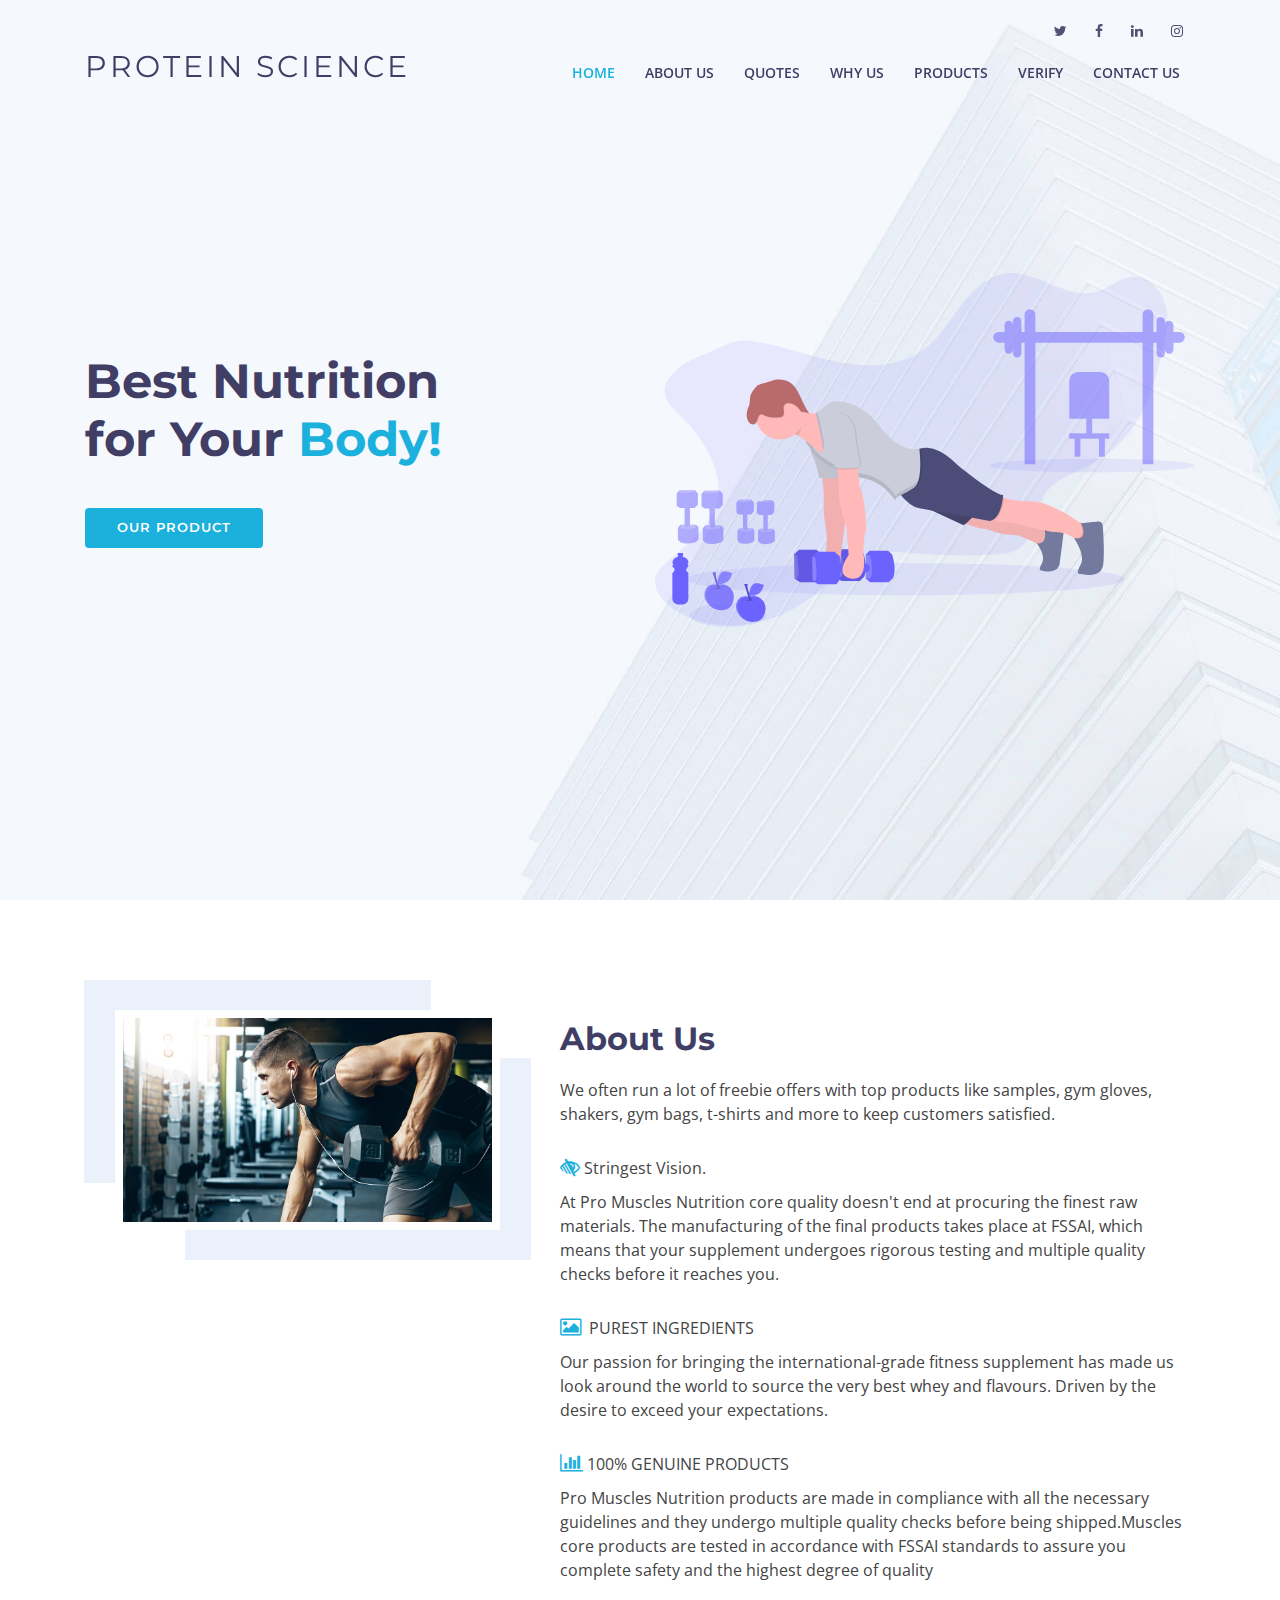
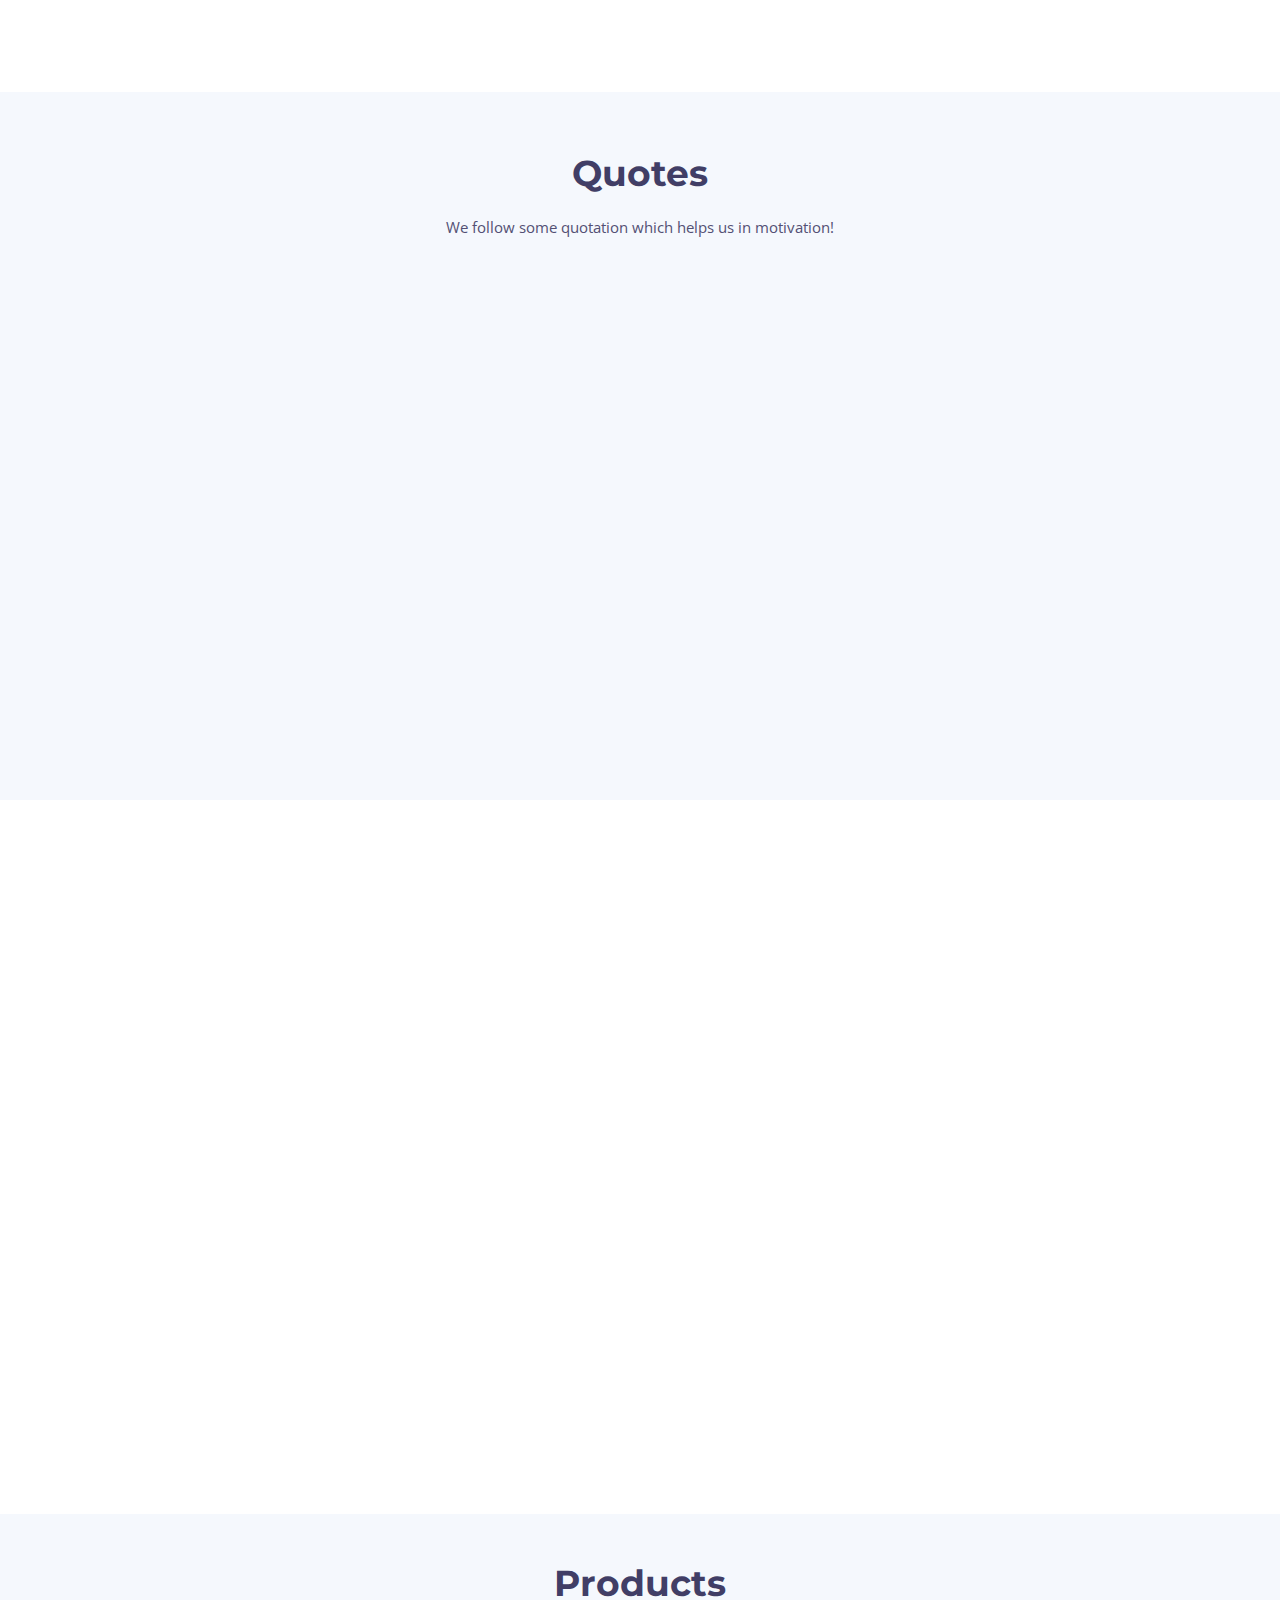
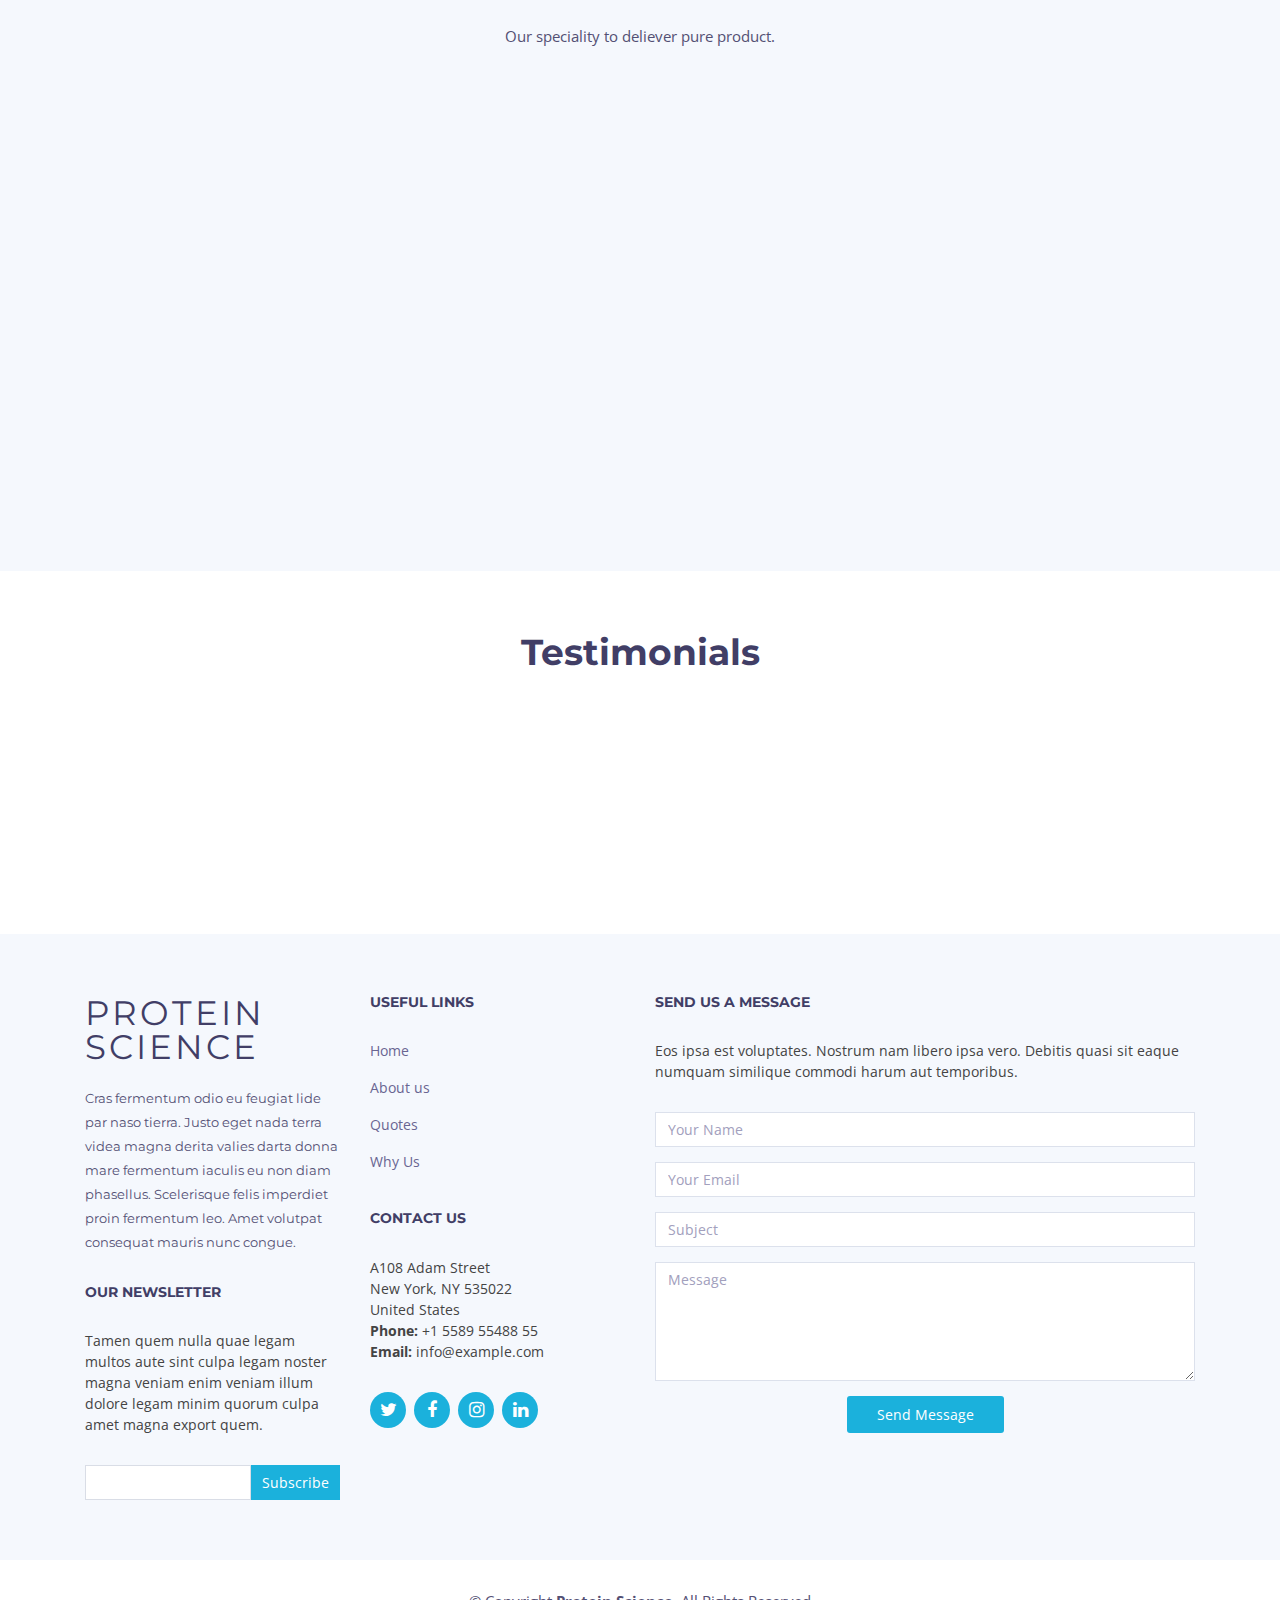
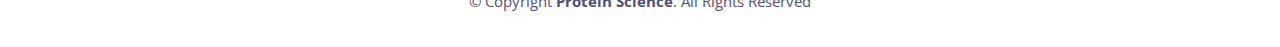
==== commit f68991eb: "changes done" ====
--- a/index.html
+++ b/index.html
@@ -285,11 +285,11 @@
 
           <div class="col-lg-3 col-md-6 wow fadeInUp">
             <div class="member">
-              <img src="img/2.jpg" class="img-fluid" alt="" style="height: 200px;">
+              <img src="img/dummy.jpg" class="img-fluid" alt="" style="height: 200px;">
               <div class="member-info">
                 <div class="member-info-content">
-                  <h4>Family White Blue</h4>
-                  <span>Ultra Lean Gain</span>
+                  <!-- <h4>Family White Blue</h4>
+                  <span>Ultra Lean Gain</span> -->
                   
                 </div>
               </div>
@@ -298,11 +298,11 @@
 
           <div class="col-lg-3 col-md-6 wow fadeInUp" data-wow-delay="0.1s">
 			<div class="member">
-				<img src="img/2.jpg" class="img-fluid" alt="" style="height: 200px;">
+				<img src="img/dummy.jpg" class="img-fluid" alt="" style="height: 200px;">
 				<div class="member-info">
 				  <div class="member-info-content">
-					<h4>Family White Blue</h4>
-					<span>Ultra Lean Gain</span>
+					<!-- <h4>Family White Blue</h4>
+					<span>Ultra Lean Gain</span> -->
 					
 				  </div>
 				</div>
@@ -311,11 +311,11 @@
 
           <div class="col-lg-3 col-md-6 wow fadeInUp" data-wow-delay="0.2s">
 			<div class="member">
-				<img src="img/2.jpg" class="img-fluid" alt="" style="height: 200px;">
+				<img src="img/dummy.jpg" class="img-fluid" alt="" style="height: 200px;">
 				<div class="member-info">
 				  <div class="member-info-content">
-					<h4>Family White Blue</h4>
-					<span>Ultra Lean Gain</span>
+					<!-- <h4>Family White Blue</h4>
+					<span>Ultra Lean Gain</span> -->
 					
 				  </div>
 				</div>
@@ -324,11 +324,11 @@
 
           <div class="col-lg-3 col-md-6 wow fadeInUp" data-wow-delay="0.3s">
 			<div class="member">
-				<img src="img/2.jpg" class="img-fluid" alt="" style="height: 200px;">
+				<img src="img/dummy.jpg" class="img-fluid" alt="" style="height: 200px;">
 				<div class="member-info">
 				  <div class="member-info-content">
-					<h4>Family White Blue</h4>
-					<span>Ultra Lean Gain</span>
+					<!-- <h4>Family White Blue</h4>
+					<span>Ultra Lean Gain</span> -->
 					
 				  </div>
 				</div>
@@ -341,11 +341,11 @@
 
 			<div class="col-lg-3 col-md-6 wow fadeInUp">
 			  <div class="member">
-				<img src="img/2.jpg" class="img-fluid" alt="" style="height: 200px;">
+				<img src="img/dummy.jpg" class="img-fluid" alt="" style="height: 200px;">
 				<div class="member-info">
 				  <div class="member-info-content">
-					<h4>Family White Blue</h4>
-					<span>Ultra Lean Gain</span>
+					<!-- <h4>Family White Blue</h4>
+					<span>Ultra Lean Gain</span> -->
 					
 				  </div>
 				</div>
@@ -354,11 +354,11 @@
   
 			<div class="col-lg-3 col-md-6 wow fadeInUp" data-wow-delay="0.1s">
 			  <div class="member">
-				  <img src="img/2.jpg" class="img-fluid" alt="" style="height: 200px;">
+				  <img src="img/dummy.jpg" class="img-fluid" alt="" style="height: 200px;">
 				  <div class="member-info">
 					<div class="member-info-content">
-					  <h4>Family White Blue</h4>
-					  <span>Ultra Lean Gain</span>
+					  <!-- <h4>Family White Blue</h4>
+					  <span>Ultra Lean Gain</span> -->
 					  
 					</div>
 				  </div>
@@ -367,11 +367,11 @@
   
 			<div class="col-lg-3 col-md-6 wow fadeInUp" data-wow-delay="0.2s">
 			  <div class="member">
-				  <img src="img/2.jpg" class="img-fluid" alt="" style="height: 200px;">
+				  <img src="img/dummy.jpg" class="img-fluid" alt="" style="height: 200px;">
 				  <div class="member-info">
 					<div class="member-info-content">
-					  <h4>Family White Blue</h4>
-					  <span>Ultra Lean Gain</span>
+					  <!-- <h4>Family White Blue</h4>
+					  <span>Ultra Lean Gain</span> -->
 					  
 					</div>
 				  </div>
@@ -380,11 +380,11 @@
   
 			<div class="col-lg-3 col-md-6 wow fadeInUp" data-wow-delay="0.3s">
 			  <div class="member">
-				  <img src="img/2.jpg" class="img-fluid" alt="" style="height: 200px;">
+				  <img src="img/dummy.jpg" class="img-fluid" alt="" style="height: 200px;">
 				  <div class="member-info">
 					<div class="member-info-content">
-					  <h4>Family White Blue</h4>
-					  <span>Ultra Lean Gain</span>
+					  <!-- <h4>Family White Blue</h4>
+					  <span>Ultra Lean Gain</span> -->
 					  
 					</div>
 				  </div>
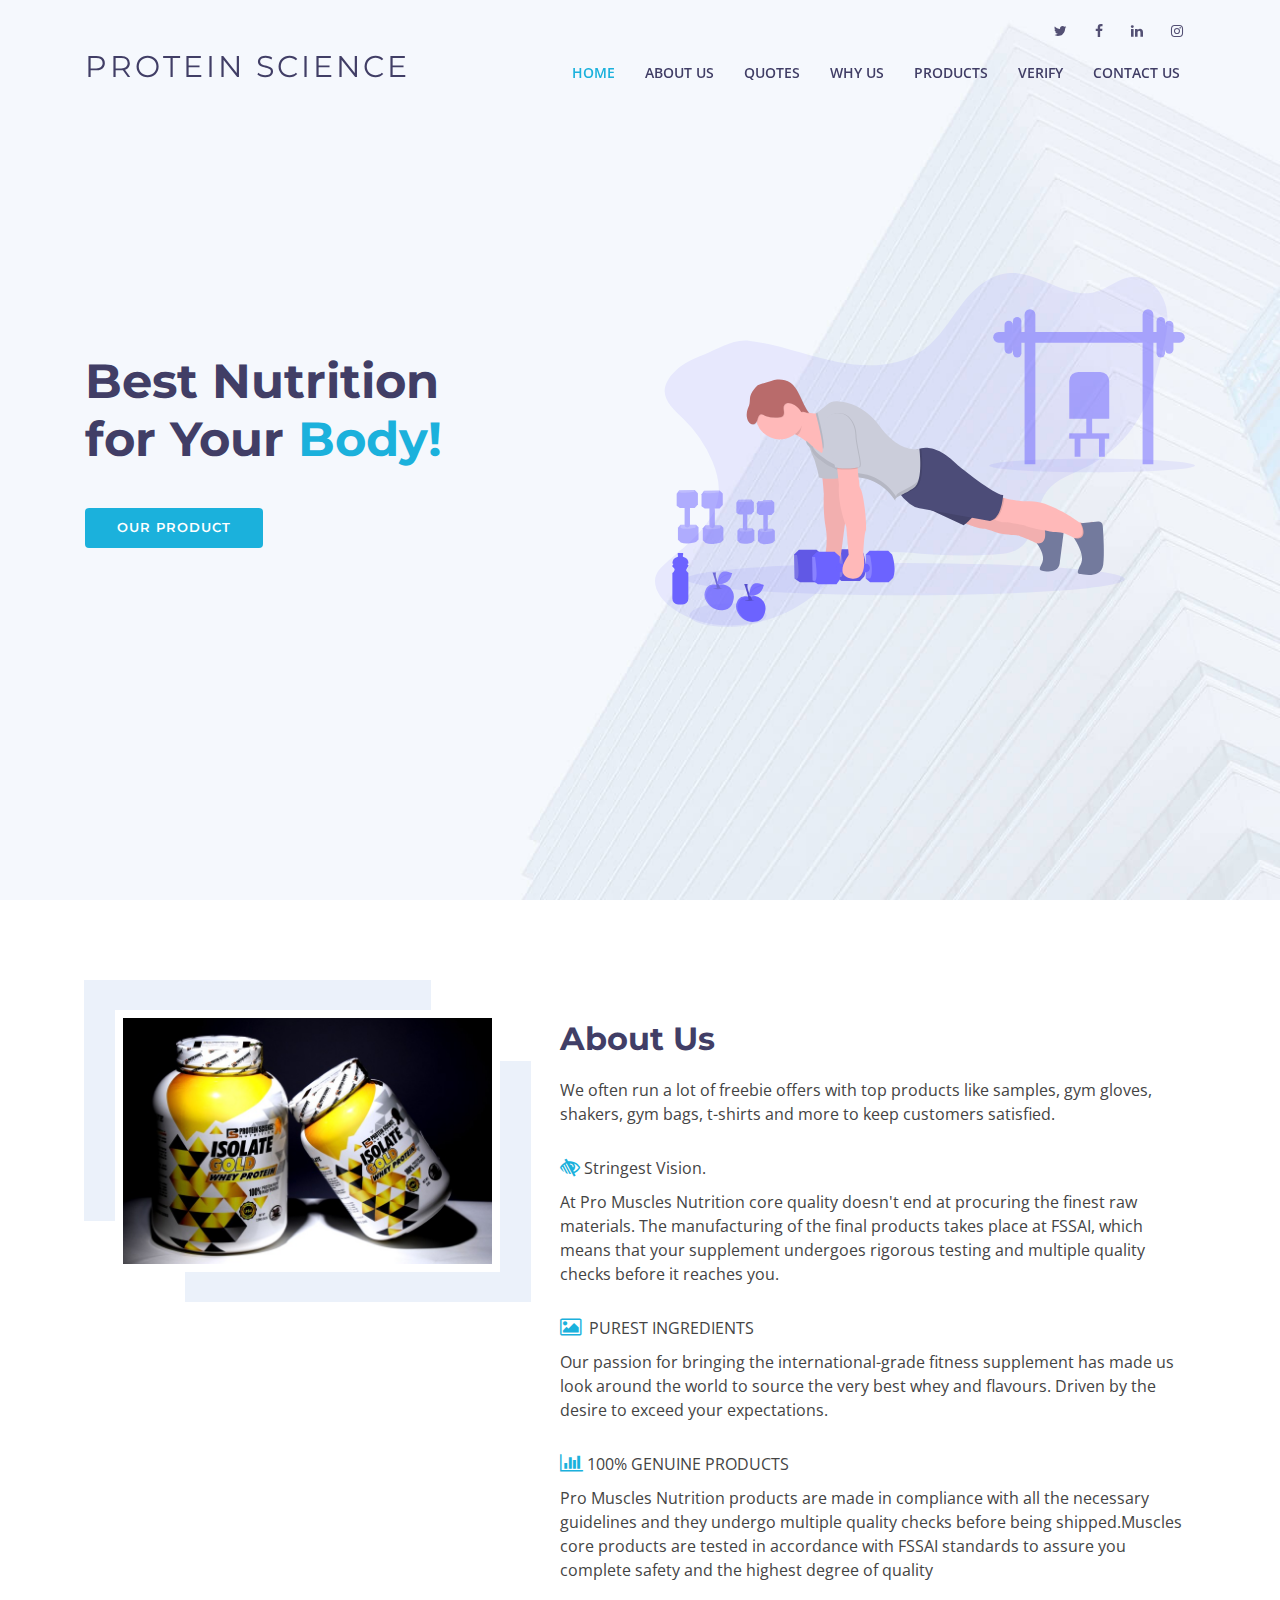
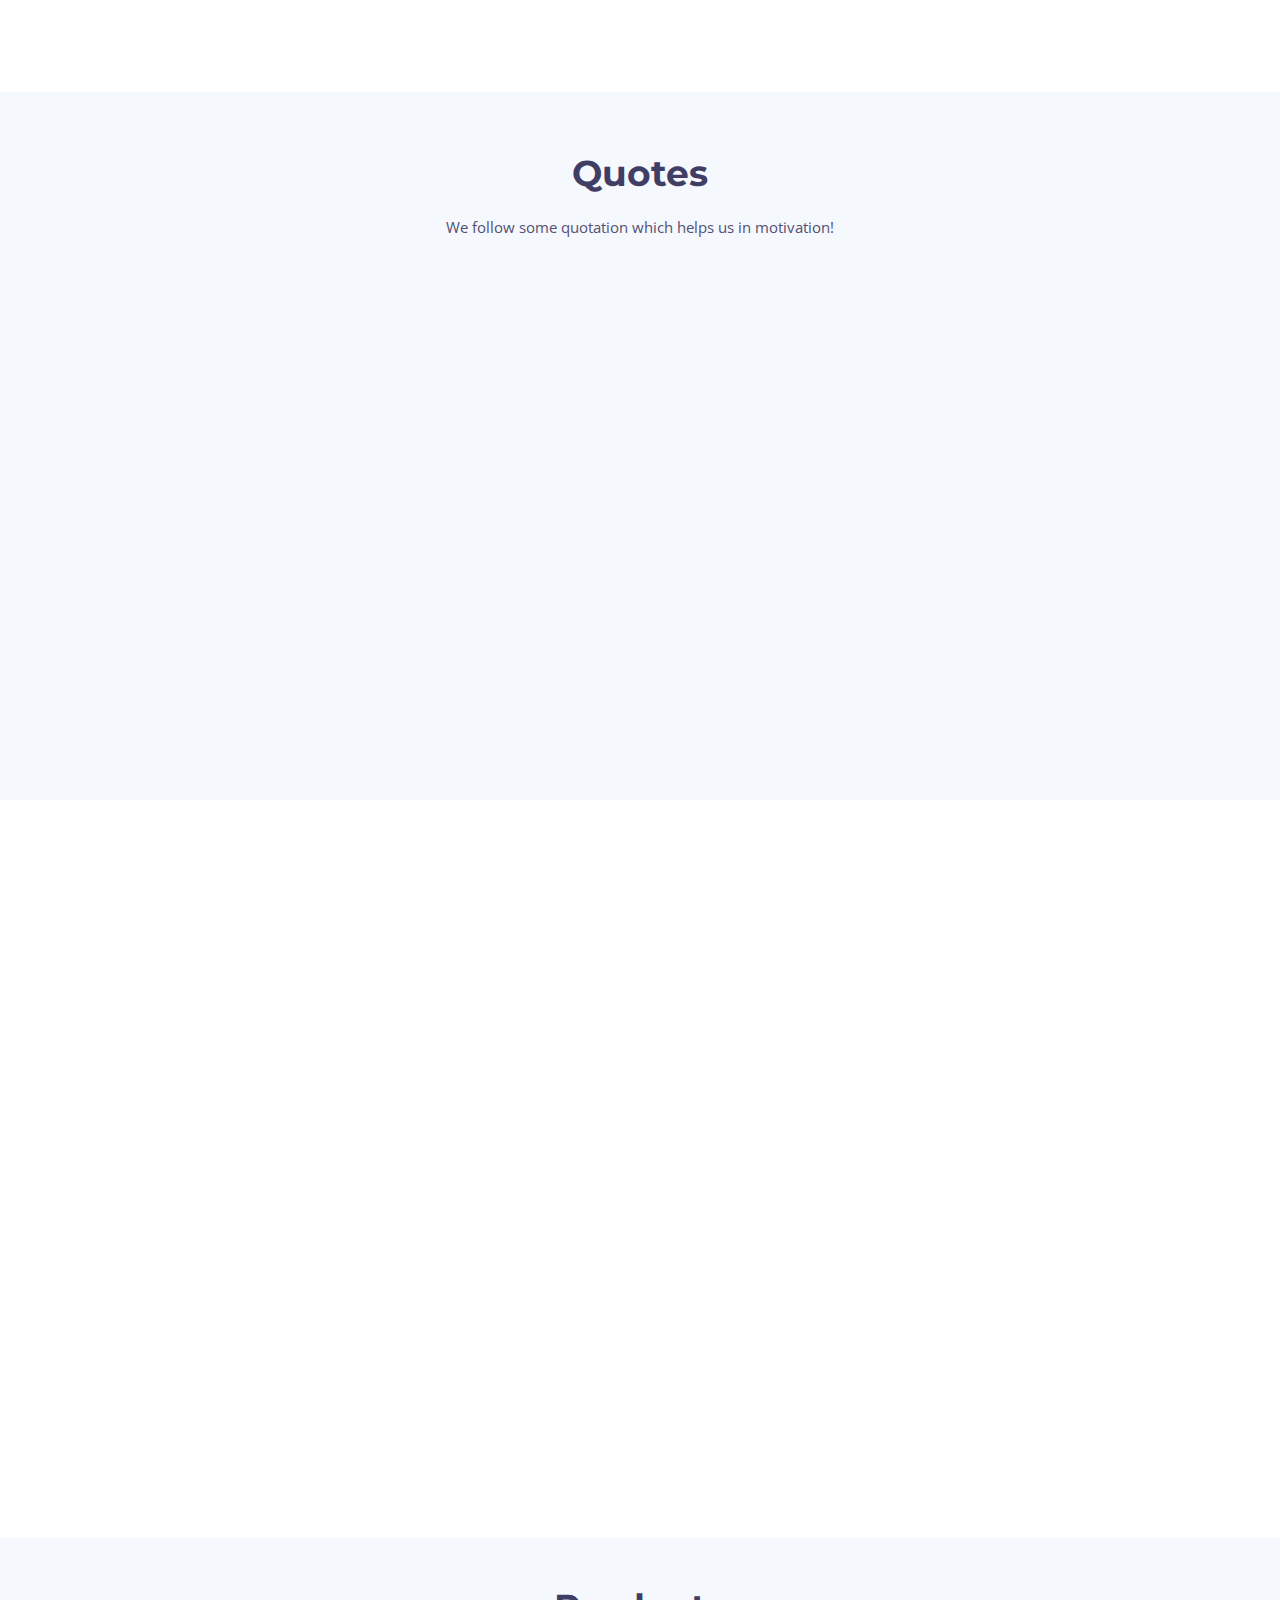
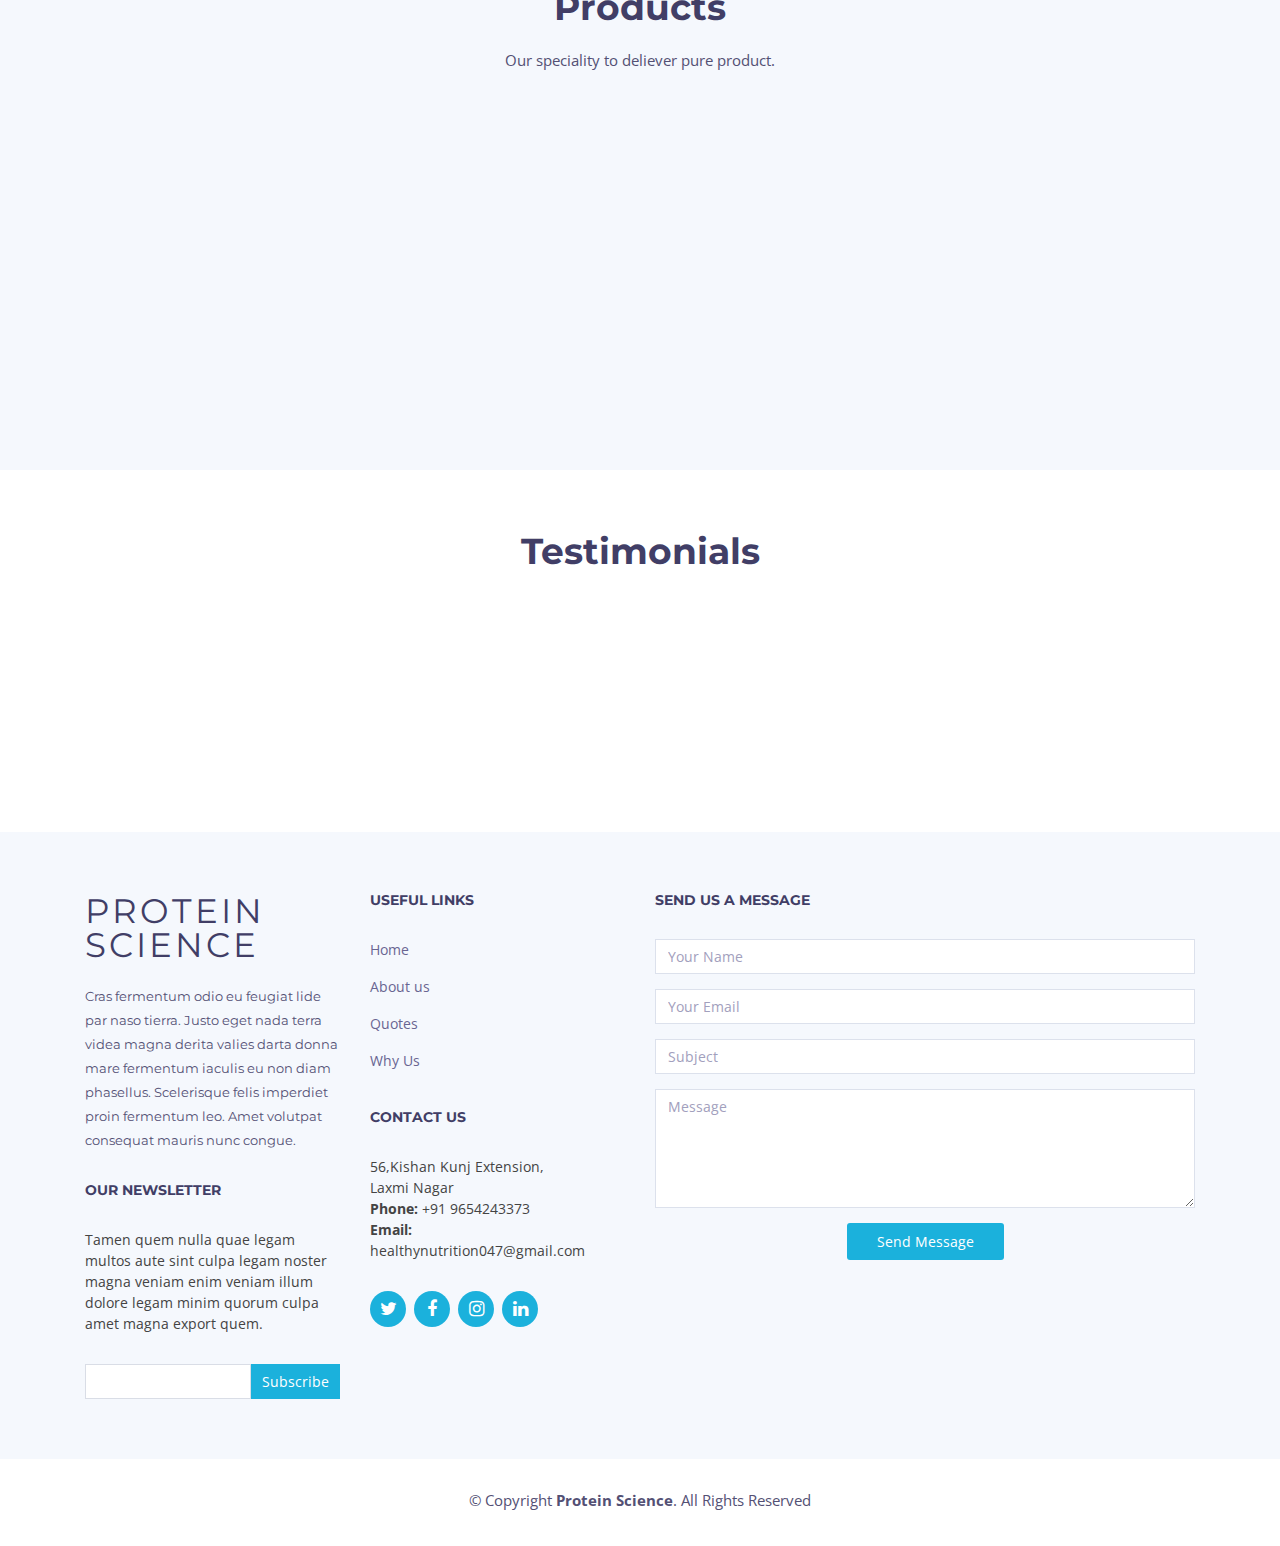
==== commit 4ca994df: "products updated" ====
--- a/index.html
+++ b/index.html
@@ -87,7 +87,7 @@
         <div class="col-md-6 intro-info order-md-first order-last">
           <h2>Best Nutrition<br>for Your <span>Body!</span></h2>
           <div>
-            <a href="#about" class="btn-get-started scrollto">Our Product</a>
+            <a href="#products" class="btn-get-started scrollto">Our Product</a>
           </div>
         </div>
   
@@ -111,7 +111,7 @@
 
           <div class="col-lg-5 col-md-6">
             <div class="about-img">
-              <img src="img/about-img.jpg" alt="">
+              <img src="img/p11.jpg" alt="">
             </div>
           </div>
 
@@ -204,7 +204,7 @@
       Why Us Section
     ============================-->
     <section id="why-us" class="wow fadeIn">
-      <div class="container-fluid">
+      <div class="container">
         
         <header class="section-header">
           <h3>Why choose us?</h3>
@@ -215,7 +215,7 @@
 
           <div class="col-lg-6">
             <div class="why-us-img">
-              <img src="img/why-us.jpg" alt="" class="img-fluid">
+              <img src="img/p9.jpg" alt="" class="img-fluid">
             </div>
           </div>
 
@@ -283,52 +283,55 @@
 
         <div class="row">
 
-          <div class="col-lg-3 col-md-6 wow fadeInUp">
+          <div class="col-lg-3 col-md-6 wow fadeInUp text-center">
             <div class="member">
-              <img src="img/dummy.jpg" class="img-fluid" alt="" style="height: 200px;">
+              <img src="img/p8.jpg" class="img-fluid" alt="" style="height: 200px;">
               <div class="member-info">
                 <div class="member-info-content">
-                  <!-- <h4>Family White Blue</h4>
-                  <span>Ultra Lean Gain</span> -->
+          <h4 class="mt-2 mb-0">Analobolic Muscles </h4>
+          <p>Gain</p>
+
+                  
                   
                 </div>
               </div>
             </div>
           </div>
 
-          <div class="col-lg-3 col-md-6 wow fadeInUp" data-wow-delay="0.1s">
+          <div class="col-lg-3 col-md-6 wow fadeInUp text-center" data-wow-delay="0.1s">
 			<div class="member">
-				<img src="img/dummy.jpg" class="img-fluid" alt="" style="height: 200px;">
+				<img src="img/p9.jpg" class="img-fluid" alt="" style="height: 200px;">
 				<div class="member-info">
 				  <div class="member-info-content">
-					<!-- <h4>Family White Blue</h4>
-					<span>Ultra Lean Gain</span> -->
+              <h4 class="mt-2 mb-0">Jumbo Lean </h4>
+				
+					<span>Gain</span>
 					
 				  </div>
 				</div>
 			  </div>
           </div>
 
-          <div class="col-lg-3 col-md-6 wow fadeInUp" data-wow-delay="0.2s">
+          <div class="col-lg-3 col-md-6 wow fadeInUp text-center" data-wow-delay="0.2s">
 			<div class="member">
-				<img src="img/dummy.jpg" class="img-fluid" alt="" style="height: 200px;">
+				<img src="img/p10.jpg" class="img-fluid" alt="" style="height: 200px;">
 				<div class="member-info">
 				  <div class="member-info-content">
-					<!-- <h4>Family White Blue</h4>
-					<span>Ultra Lean Gain</span> -->
+              <h4 class="mt-2 mb-0">Smart Body</h4>
+					<span> Fuel</span>
 					
 				  </div>
 				</div>
 			  </div>
           </div>
 
-          <div class="col-lg-3 col-md-6 wow fadeInUp" data-wow-delay="0.3s">
+          <div class="col-lg-3 col-md-6 wow text-center fadeInUp" data-wow-delay="0.3s">
 			<div class="member">
-				<img src="img/dummy.jpg" class="img-fluid" alt="" style="height: 200px;">
+				<img src="img/p11.jpg" class="img-fluid" alt="" style="height: 200px;">
 				<div class="member-info">
 				  <div class="member-info-content">
-					<!-- <h4>Family White Blue</h4>
-					<span>Ultra Lean Gain</span> -->
+					<h4 class="mt-2 mb-0">Isolate Gold </h4>
+					<span>Whey Protein</span>
 					
 				  </div>
 				</div>
@@ -337,61 +340,7 @@
 
 		</div>
 		
-		<div class="row mt-3">
-
-			<div class="col-lg-3 col-md-6 wow fadeInUp">
-			  <div class="member">
-				<img src="img/dummy.jpg" class="img-fluid" alt="" style="height: 200px;">
-				<div class="member-info">
-				  <div class="member-info-content">
-					<!-- <h4>Family White Blue</h4>
-					<span>Ultra Lean Gain</span> -->
-					
-				  </div>
-				</div>
-			  </div>
-			</div>
-  
-			<div class="col-lg-3 col-md-6 wow fadeInUp" data-wow-delay="0.1s">
-			  <div class="member">
-				  <img src="img/dummy.jpg" class="img-fluid" alt="" style="height: 200px;">
-				  <div class="member-info">
-					<div class="member-info-content">
-					  <!-- <h4>Family White Blue</h4>
-					  <span>Ultra Lean Gain</span> -->
-					  
-					</div>
-				  </div>
-				</div>
-			</div>
-  
-			<div class="col-lg-3 col-md-6 wow fadeInUp" data-wow-delay="0.2s">
-			  <div class="member">
-				  <img src="img/dummy.jpg" class="img-fluid" alt="" style="height: 200px;">
-				  <div class="member-info">
-					<div class="member-info-content">
-					  <!-- <h4>Family White Blue</h4>
-					  <span>Ultra Lean Gain</span> -->
-					  
-					</div>
-				  </div>
-				</div>
-			</div>
-  
-			<div class="col-lg-3 col-md-6 wow fadeInUp" data-wow-delay="0.3s">
-			  <div class="member">
-				  <img src="img/dummy.jpg" class="img-fluid" alt="" style="height: 200px;">
-				  <div class="member-info">
-					<div class="member-info-content">
-					  <!-- <h4>Family White Blue</h4>
-					  <span>Ultra Lean Gain</span> -->
-					  
-					</div>
-				  </div>
-				</div>
-			</div>
-  
-		  </div>
+	
 
       </div>
 	</section><!-- #team -->
@@ -416,7 +365,7 @@
 				  <!-- <h4>Ceo &amp; Founder</h4> -->
 				  <p>
 					
-					  Thank You! Pro Muscle Nutrition has really helped me. I will refer everyone I know.
+					  Thank You! Protein Science has really helped me. I will refer everyone I know.
 				  
 				  </p>
 				</div>
@@ -438,7 +387,7 @@
 				  <!-- <h4>Store Owner</h4> -->
 				  <p>
 					
-					  "I am so pleased with this product. Pro Muscle Nutrition should be nominated for product of the year. Pro Muscle Nutrition did exactly what you said it does."
+					  "I am so pleased with this product. Protein Science should be nominated for product of the year. Protein Science did exactly what you said it does."
 				  
 				  </p>
 				</div>
@@ -449,7 +398,7 @@
 				  <!-- <h4>Freelancer</h4> -->
 				  <p>
 					
-					  Thank You! Pro Muscle Nutrition has really helped me. I will refer everyone I know.
+					  Thank You! Protein Science has really helped me. I will refer everyone I know.
 				  
 				  </p>
 				</div>
@@ -600,7 +549,7 @@
                     <ul>
                       <li><a href="#intro">Home</a></li>
                       <li><a href="#about">About us</a></li>
-                      <li><a href="#quotes">Quotes</a></li>
+                      <li><a href="#services">Quotes</a></li>
                       <li><a href="#why-us">Why Us</a></li>
                       <!-- <li><a href="#">Privacy policy</a></li> -->
                     </ul>
@@ -609,11 +558,11 @@
                   <div class="footer-links">
                     <h4>Contact Us</h4>
                     <p>
-                      A108 Adam Street <br>
-                      New York, NY 535022<br>
-                      United States <br>
-                      <strong>Phone:</strong> +1 5589 55488 55<br>
-                      <strong>Email:</strong> info@example.com<br>
+                        56,Kishan Kunj Extension,<br/> Laxmi Nagar <br>
+                      <strong>Phone:</strong> +91 9654243373<br>
+                      <strong>Email:</strong> healthynutrition047@gmail.com
+
+                      <br>
                     </p>
                   </div>
 
@@ -635,7 +584,7 @@
             <div class="form">
               
               <h4>Send us a message</h4>
-              <p>Eos ipsa est voluptates. Nostrum nam libero ipsa vero. Debitis quasi sit eaque numquam similique commodi harum aut temporibus.</p>
+              <!-- <p>Eos ipsa est voluptates. Nostrum nam libero ipsa vero. Debitis quasi sit eaque numquam similique commodi harum aut temporibus.</p> -->
               <form action="" method="post" role="form" class="contactForm">
                 <div class="form-group">
                   <input type="text" name="name" class="form-control" id="name" placeholder="Your Name" data-rule="minlen:4" data-msg="Please enter at least 4 chars" />
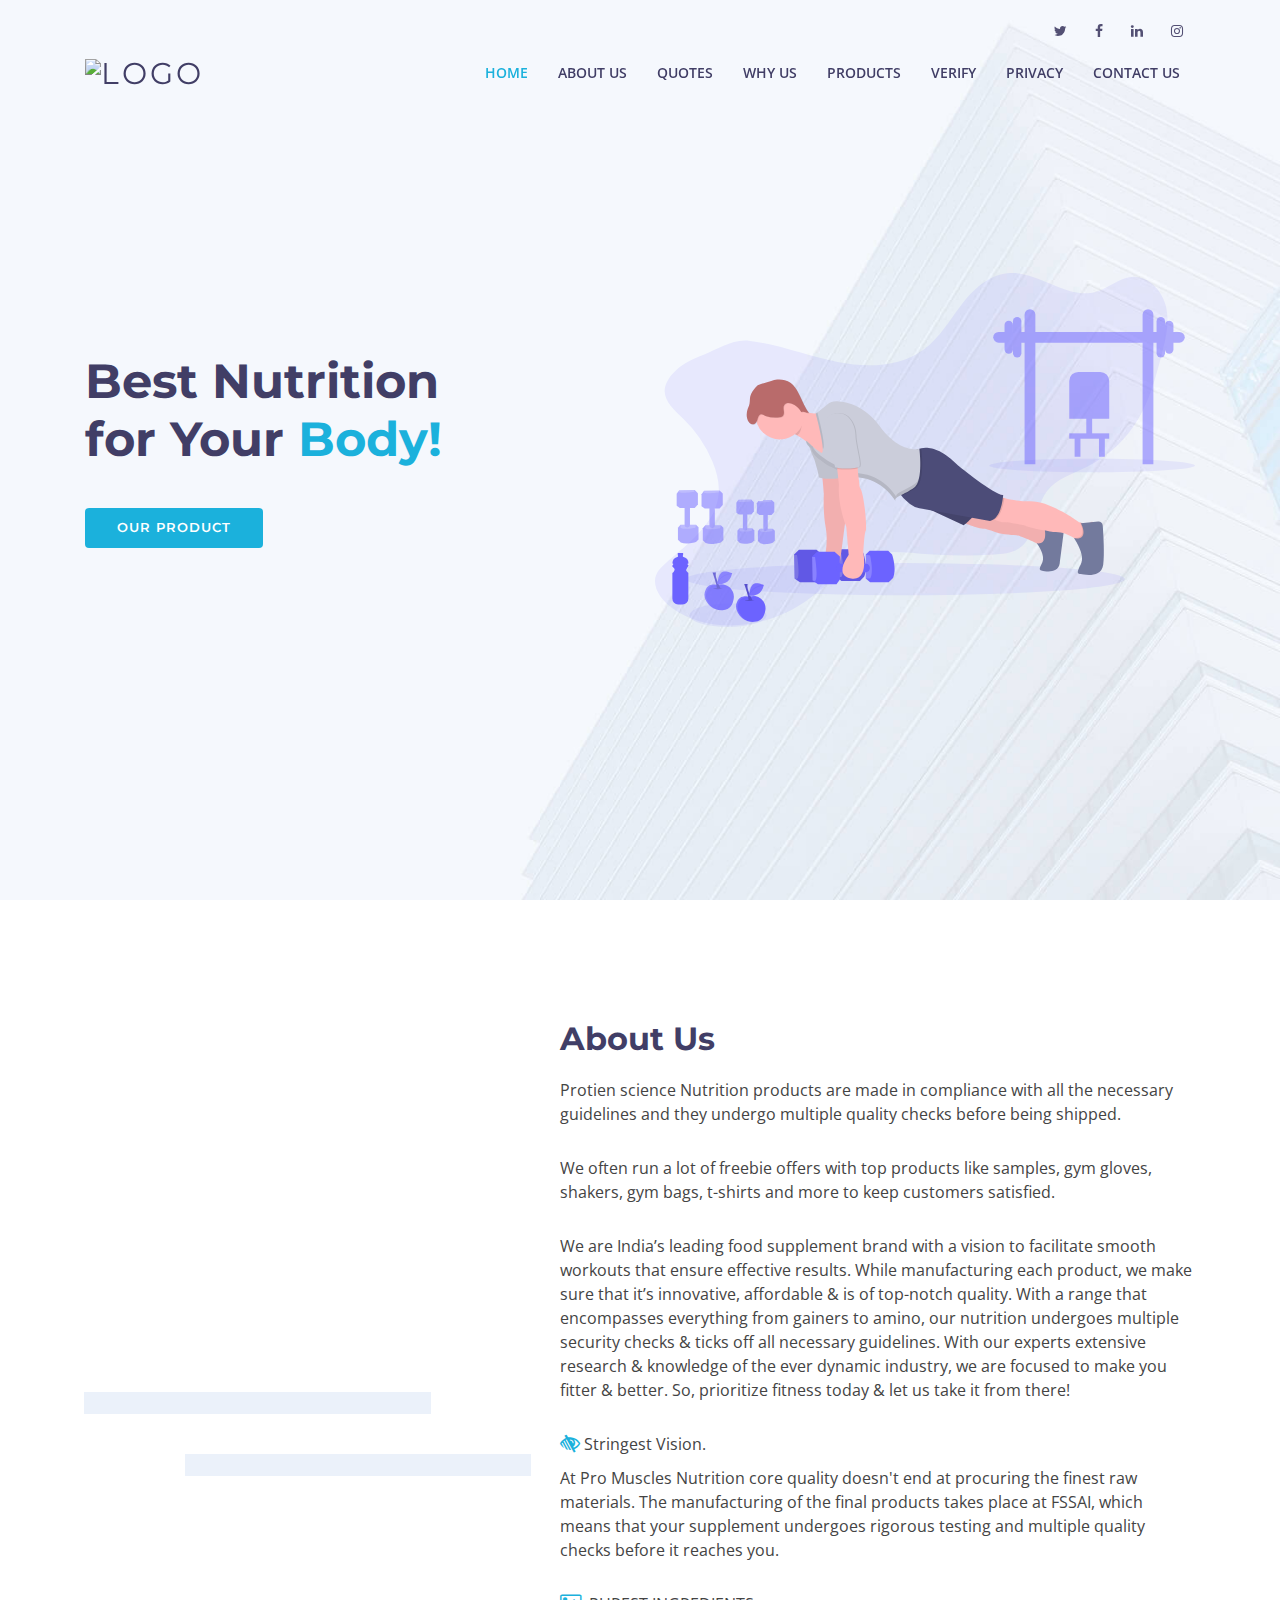
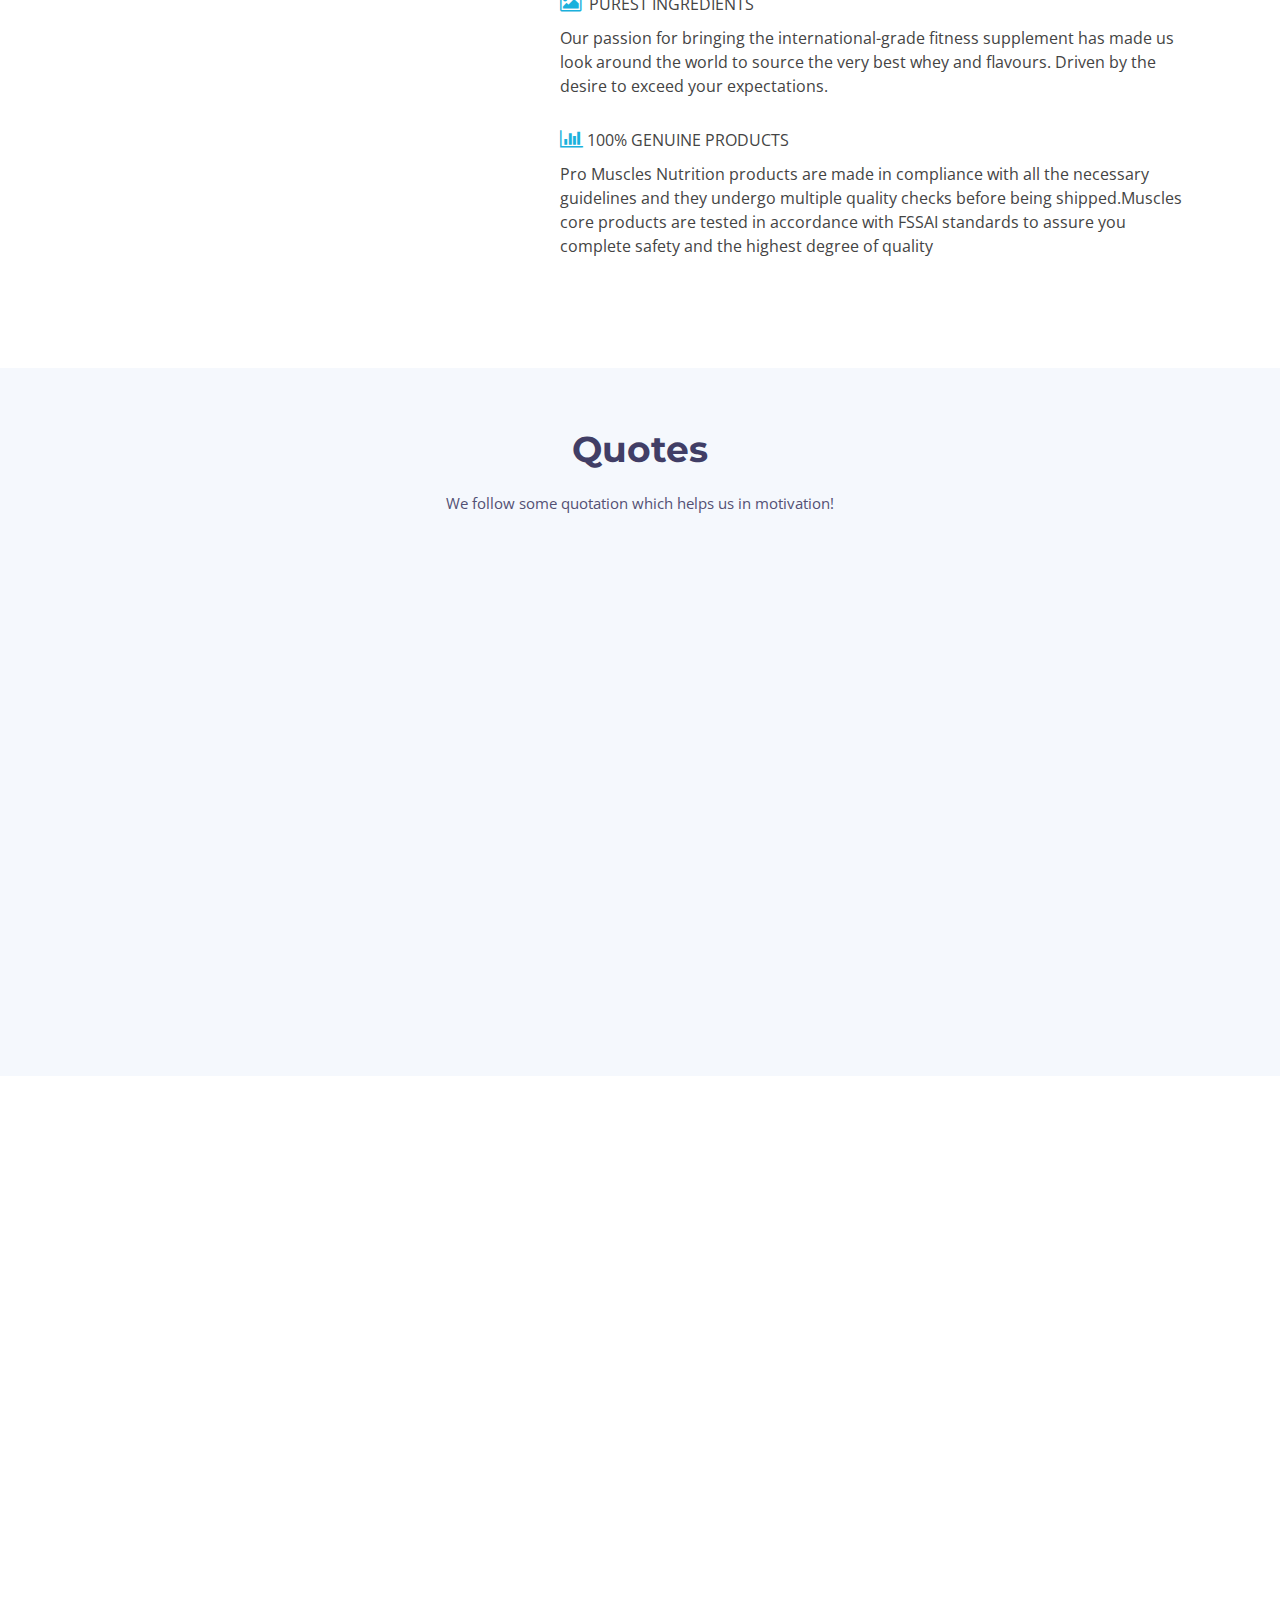
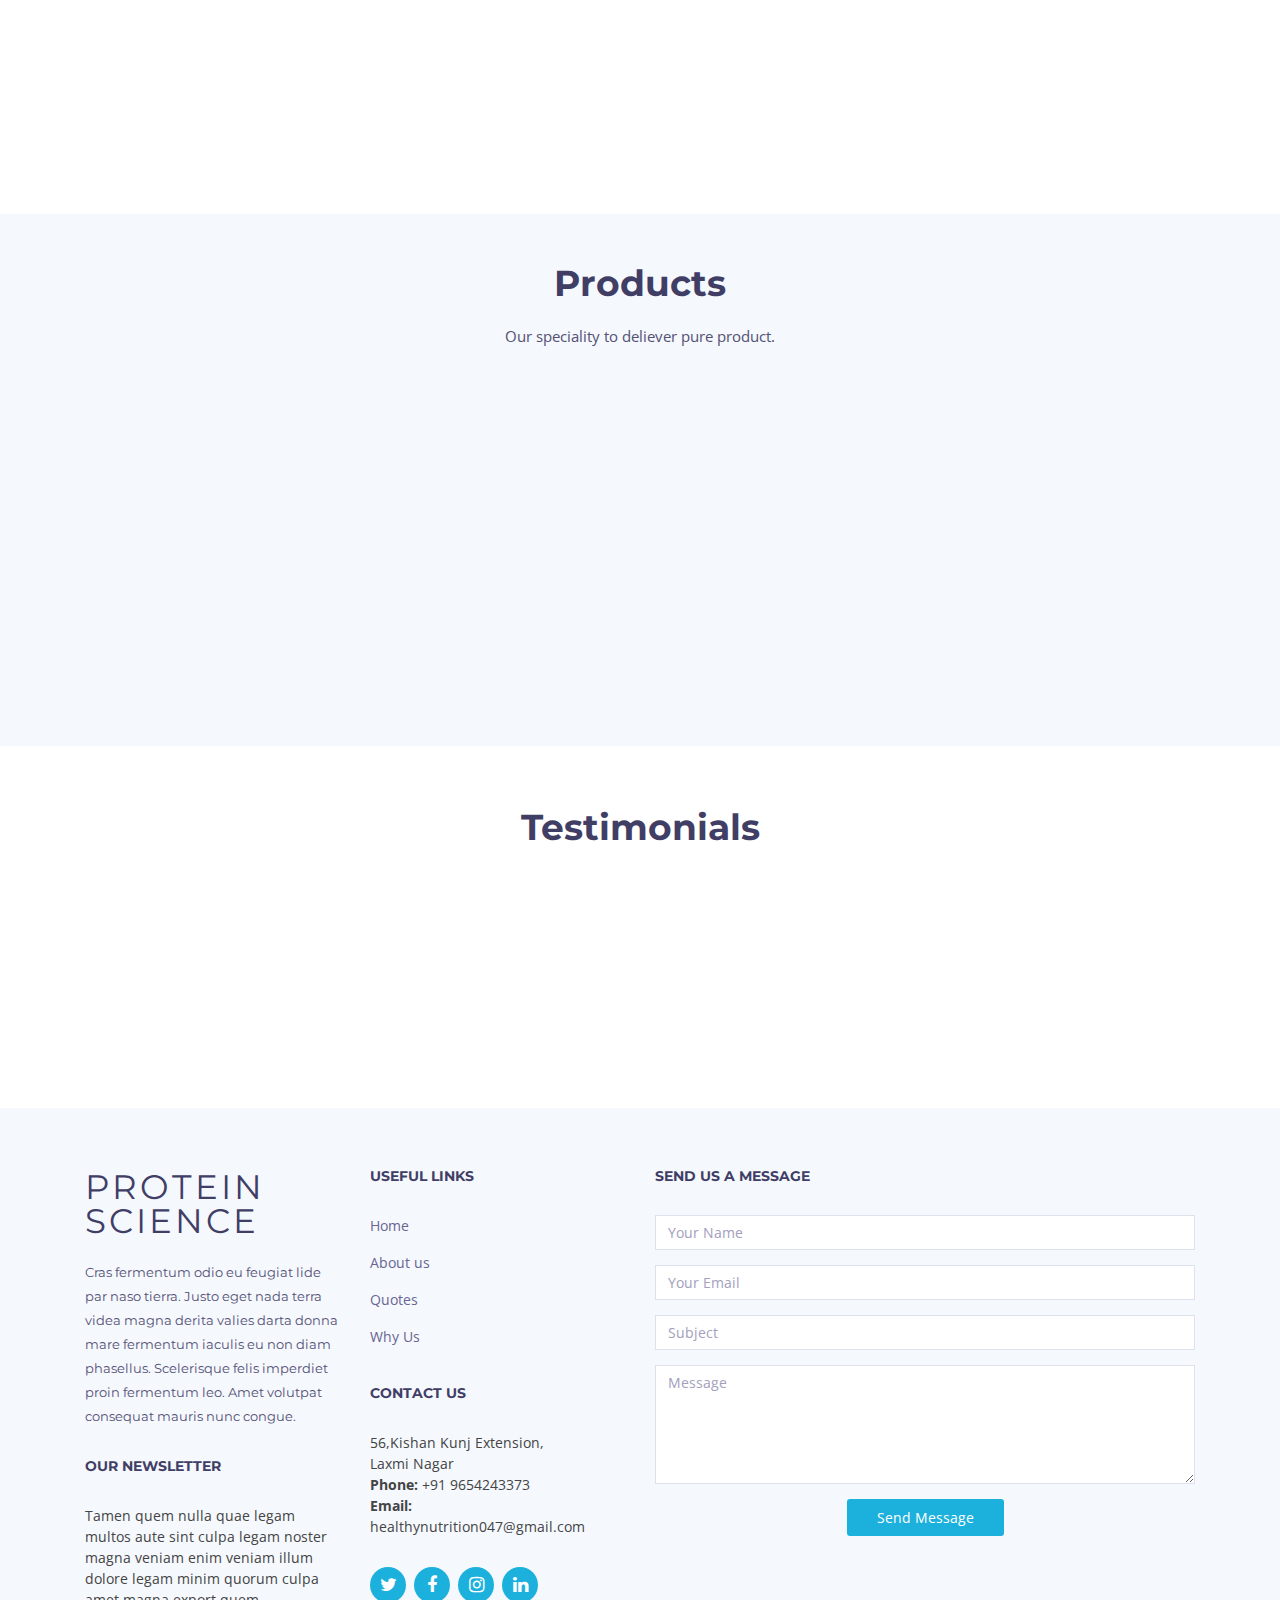
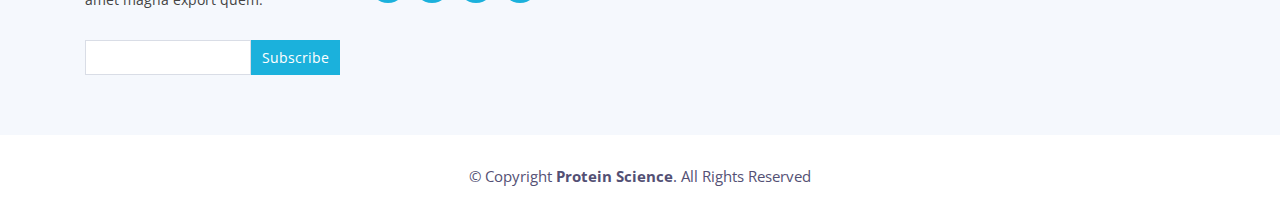
==== commit 69edb9ba: "privacy page add" ====
--- a/index.html
+++ b/index.html
@@ -56,7 +56,7 @@
 
       <div class="logo float-left">
         <!-- Uncomment below if you prefer to use an image logo -->
-        <h1 class="text-light"><a href="#intro" class="scrollto"><span>Protein Science</span></a></h1>
+        <h1 class="text-light"><a href="#intro" class="scrollto"><img src="https://i.ibb.co/B4zZZ6H/logo.png" alt="logo" ></a></h1>
         <!-- <a href="#header" class="scrollto"><img src="img/logo.png" alt="" class="img-fluid"></a> -->
       </div>
 
@@ -68,7 +68,7 @@
 		  <li><a href="#why-us">Why Us</a></li>
 		  <li><a href="#products">Products</a></li>
 		  <li><a href="/verify">Verify</a></li>
-          <!-- <li><a href="#testimonials">Testimonials</a></li> -->
+          <li><a href="/privacy.html#privacy">Privacy</a></li>
 		  
      
           <li><a href="#footer">Contact Us</a></li>
@@ -107,19 +107,22 @@
     <section id="about">
 
       <div class="container">
-        <div class="row">
+        <div class="row" class="d-flex" style="align-items: center;">
 
           <div class="col-lg-5 col-md-6">
             <div class="about-img">
-              <img src="img/p11.jpg" alt="">
+              <img src="https://i.ibb.co/KzsNgkN/1.png" alt="">
             </div>
           </div>
 
           <div class="col-lg-7 col-md-6">
             <div class="about-content">
               <h2>About Us</h2>
+              <p>Protien science Nutrition products are made in compliance with all the necessary guidelines and they undergo multiple quality checks before being shipped.</p>
               <!-- <h3>Odio sed id eos et laboriosam consequatur eos earum soluta.</h3> -->
               <p>We often run a lot of freebie offers with top products like samples, gym gloves, shakers, gym bags, t-shirts and more to keep customers satisfied.</p>
+              <p>We are India’s leading food supplement brand with a vision to facilitate smooth workouts that ensure effective results. While manufacturing each product, we make sure that it’s innovative, affordable & is of top-notch quality. With a range that encompasses everything from gainers to amino, our nutrition undergoes multiple security checks & ticks off all necessary guidelines. With our experts extensive research & knowledge of the ever dynamic industry, we are focused to make you fitter & better. So, prioritize fitness today & let us take it from there!
+                </p>
               
               <ul>
 				<li><i class="fa fa-low-vision"></i>Stringest Vision.</li>
@@ -211,11 +214,11 @@
           <p>More than half of sports supplements sold in India are fake*. Such supplements dupe the consumer of his hard earned money and also pose a serious health threat. Since the counterfeits/fakes mostly look identical to the original pack, it is extremely difficult to tell them apart from the genuine supplement. </p>
         </header>
 
-        <div class="row">
+        <div class="row" class="d-flex" style="align-items: center;">
 
           <div class="col-lg-6">
             <div class="why-us-img">
-              <img src="img/p9.jpg" alt="" class="img-fluid">
+              <img src="https://i.ibb.co/xFj90WW/4.png" alt="" class="img-fluid">
             </div>
           </div>
 
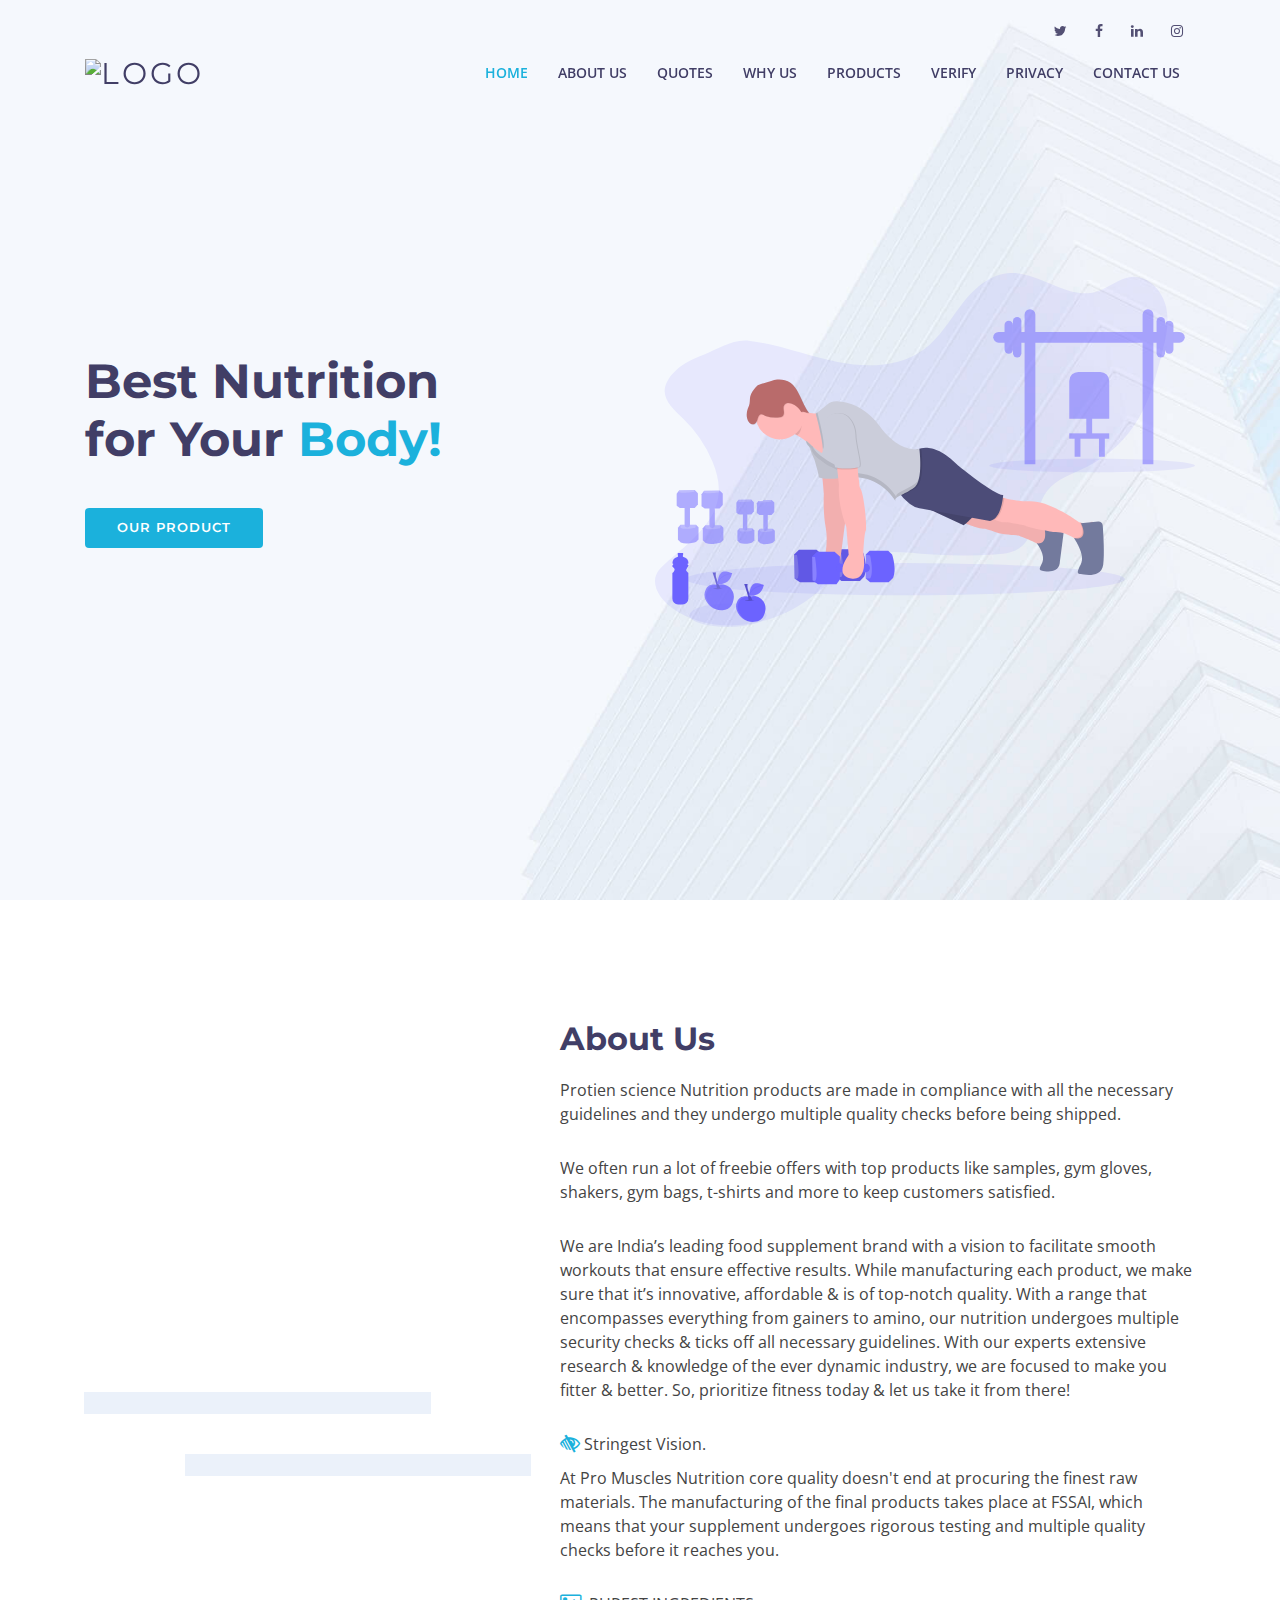
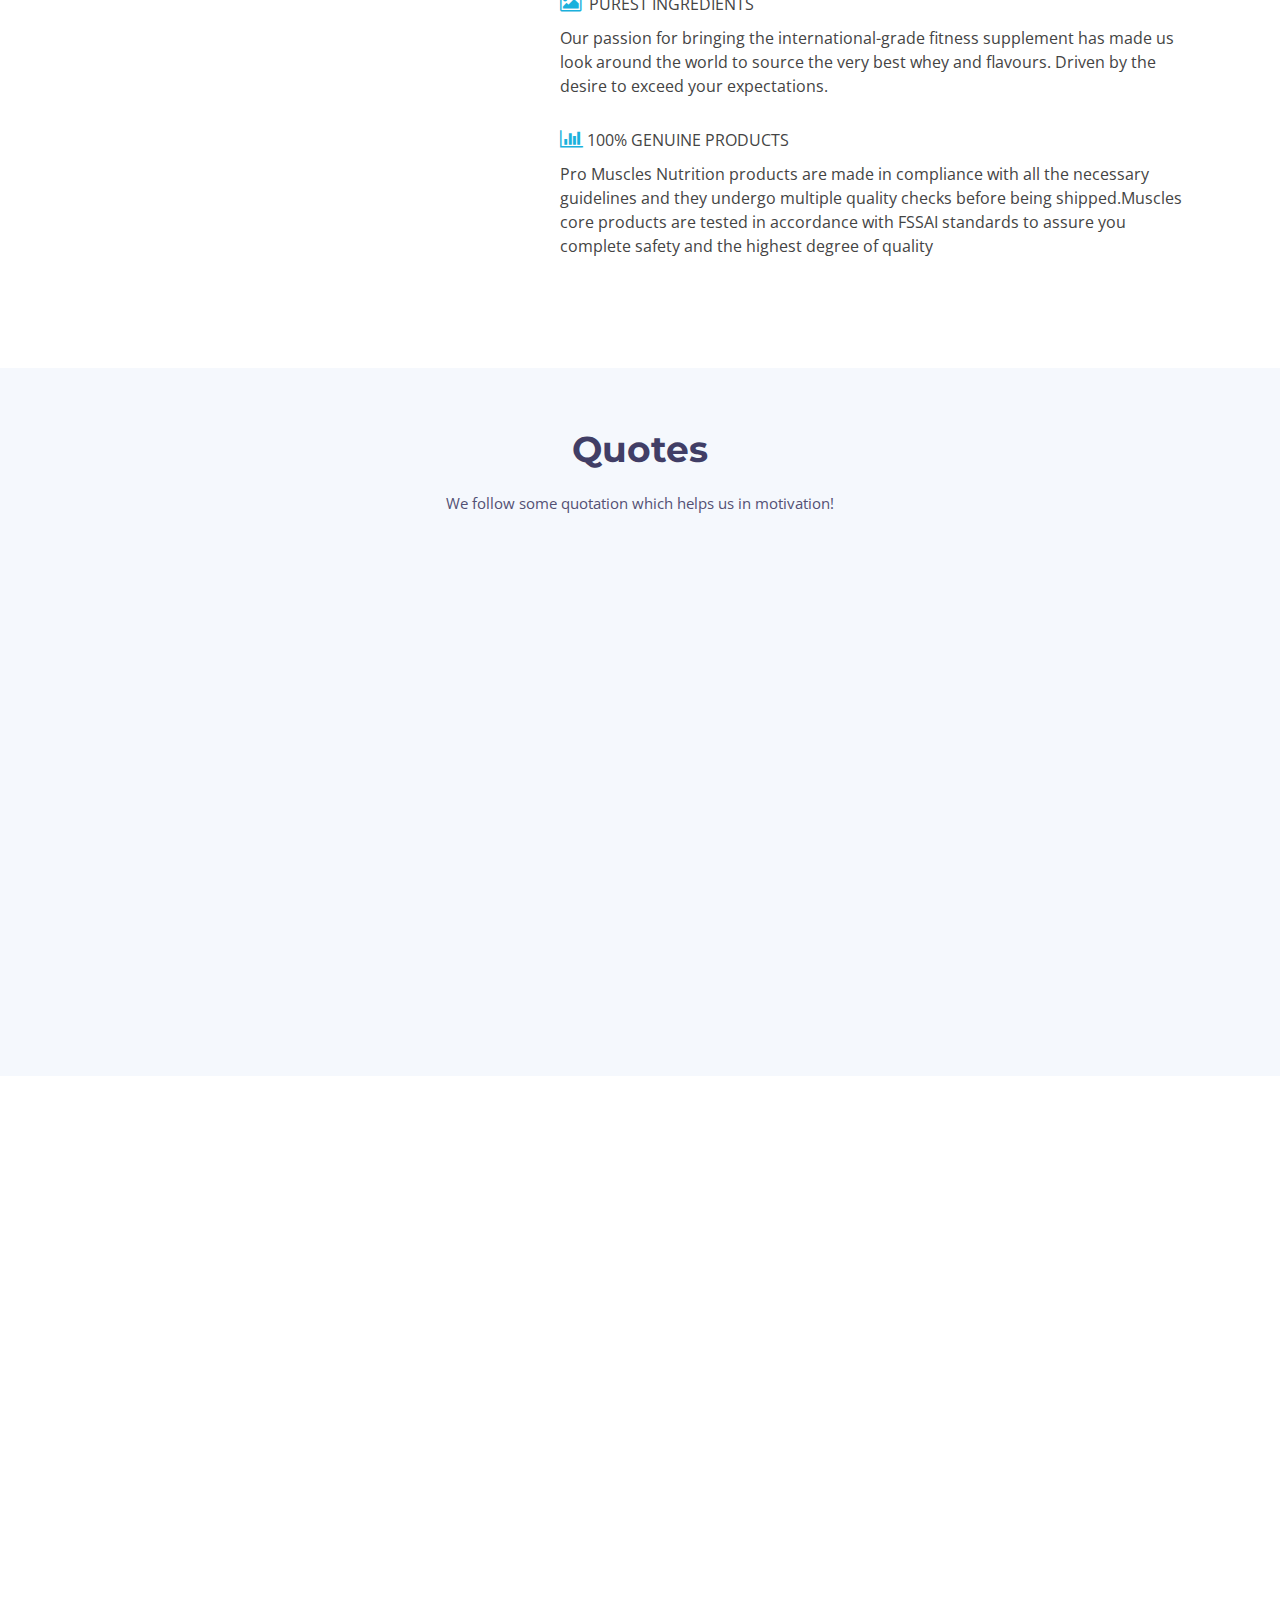
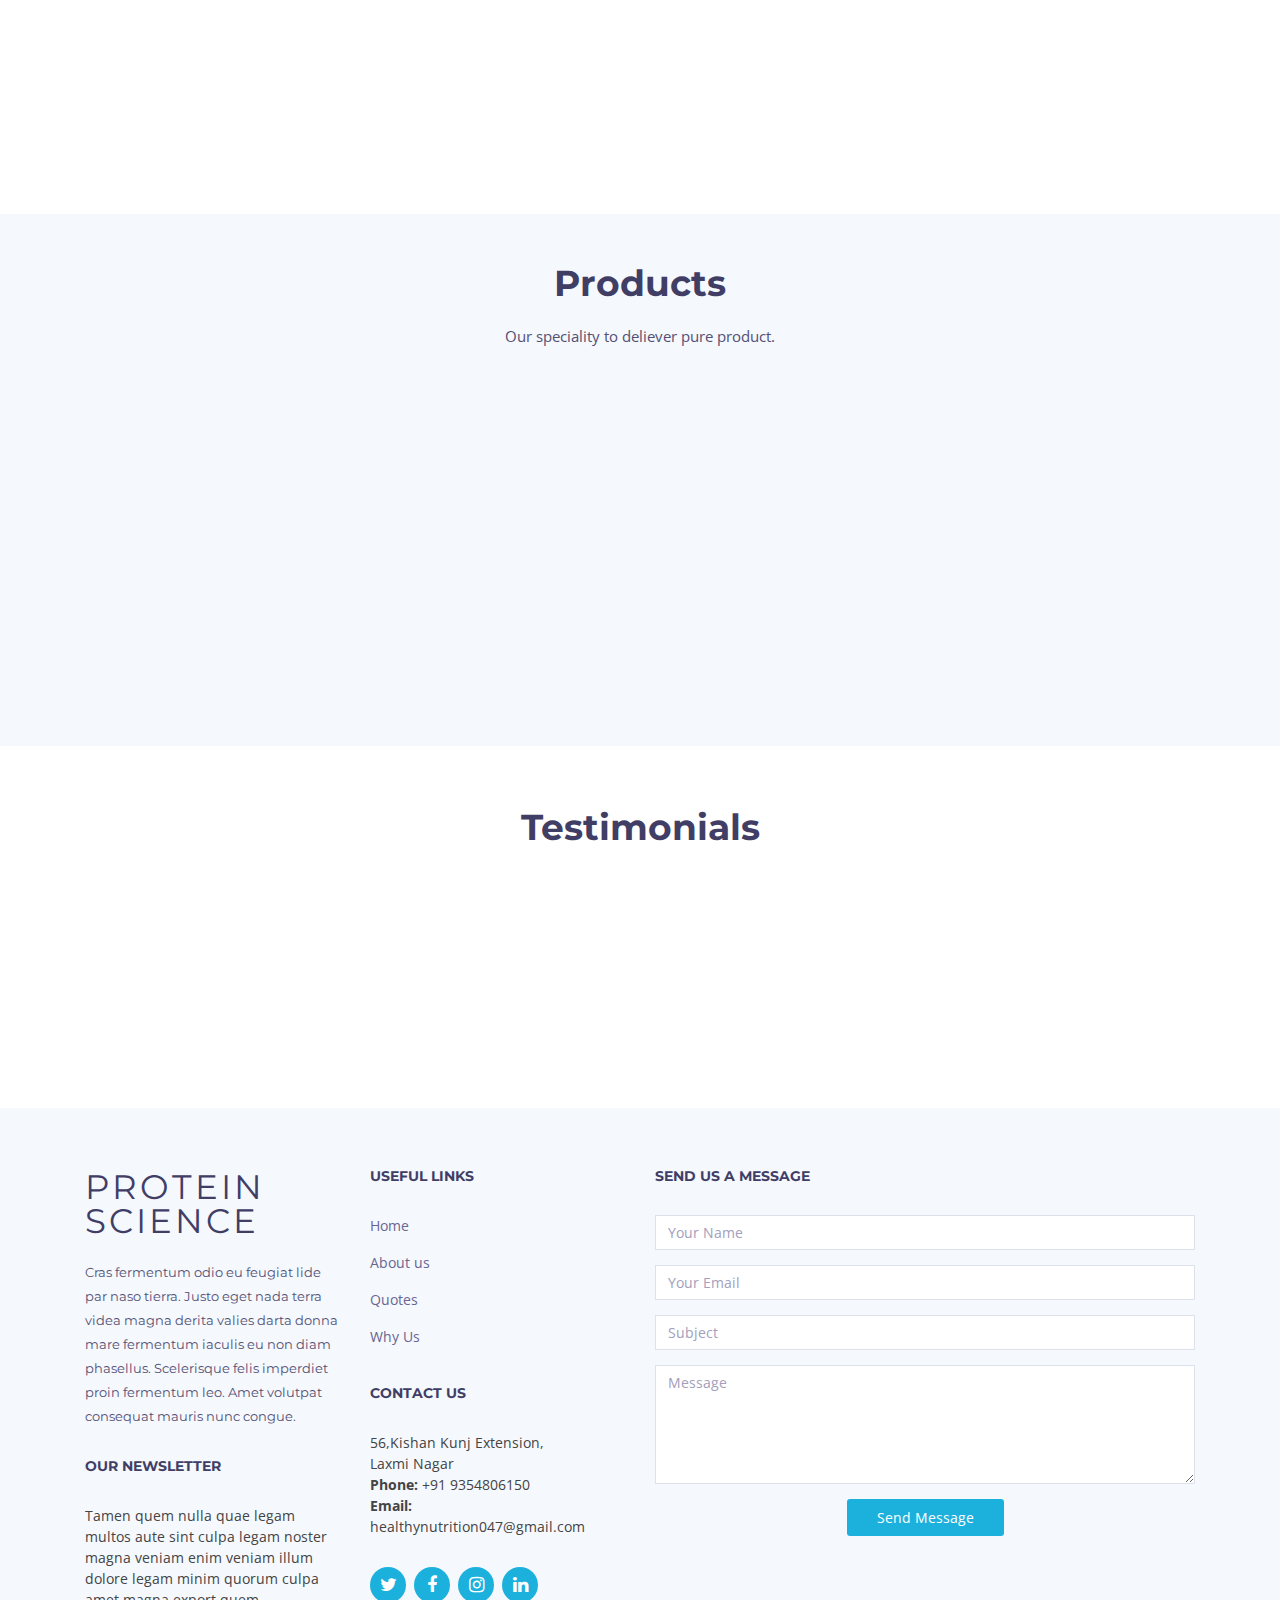
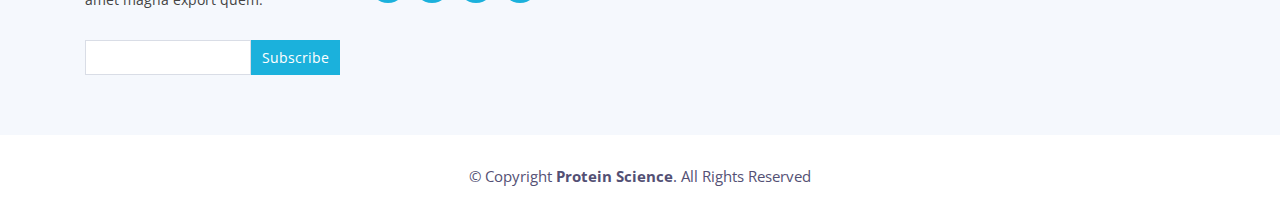
==== commit 31b0c720: "Update index.html" ====
--- a/index.html
+++ b/index.html
@@ -562,7 +562,7 @@
                     <h4>Contact Us</h4>
                     <p>
                         56,Kishan Kunj Extension,<br/> Laxmi Nagar <br>
-                      <strong>Phone:</strong> +91 9654243373<br>
+                      <strong>Phone:</strong> +91 9354806150<br>
                       <strong>Email:</strong> healthynutrition047@gmail.com
 
                       <br>
